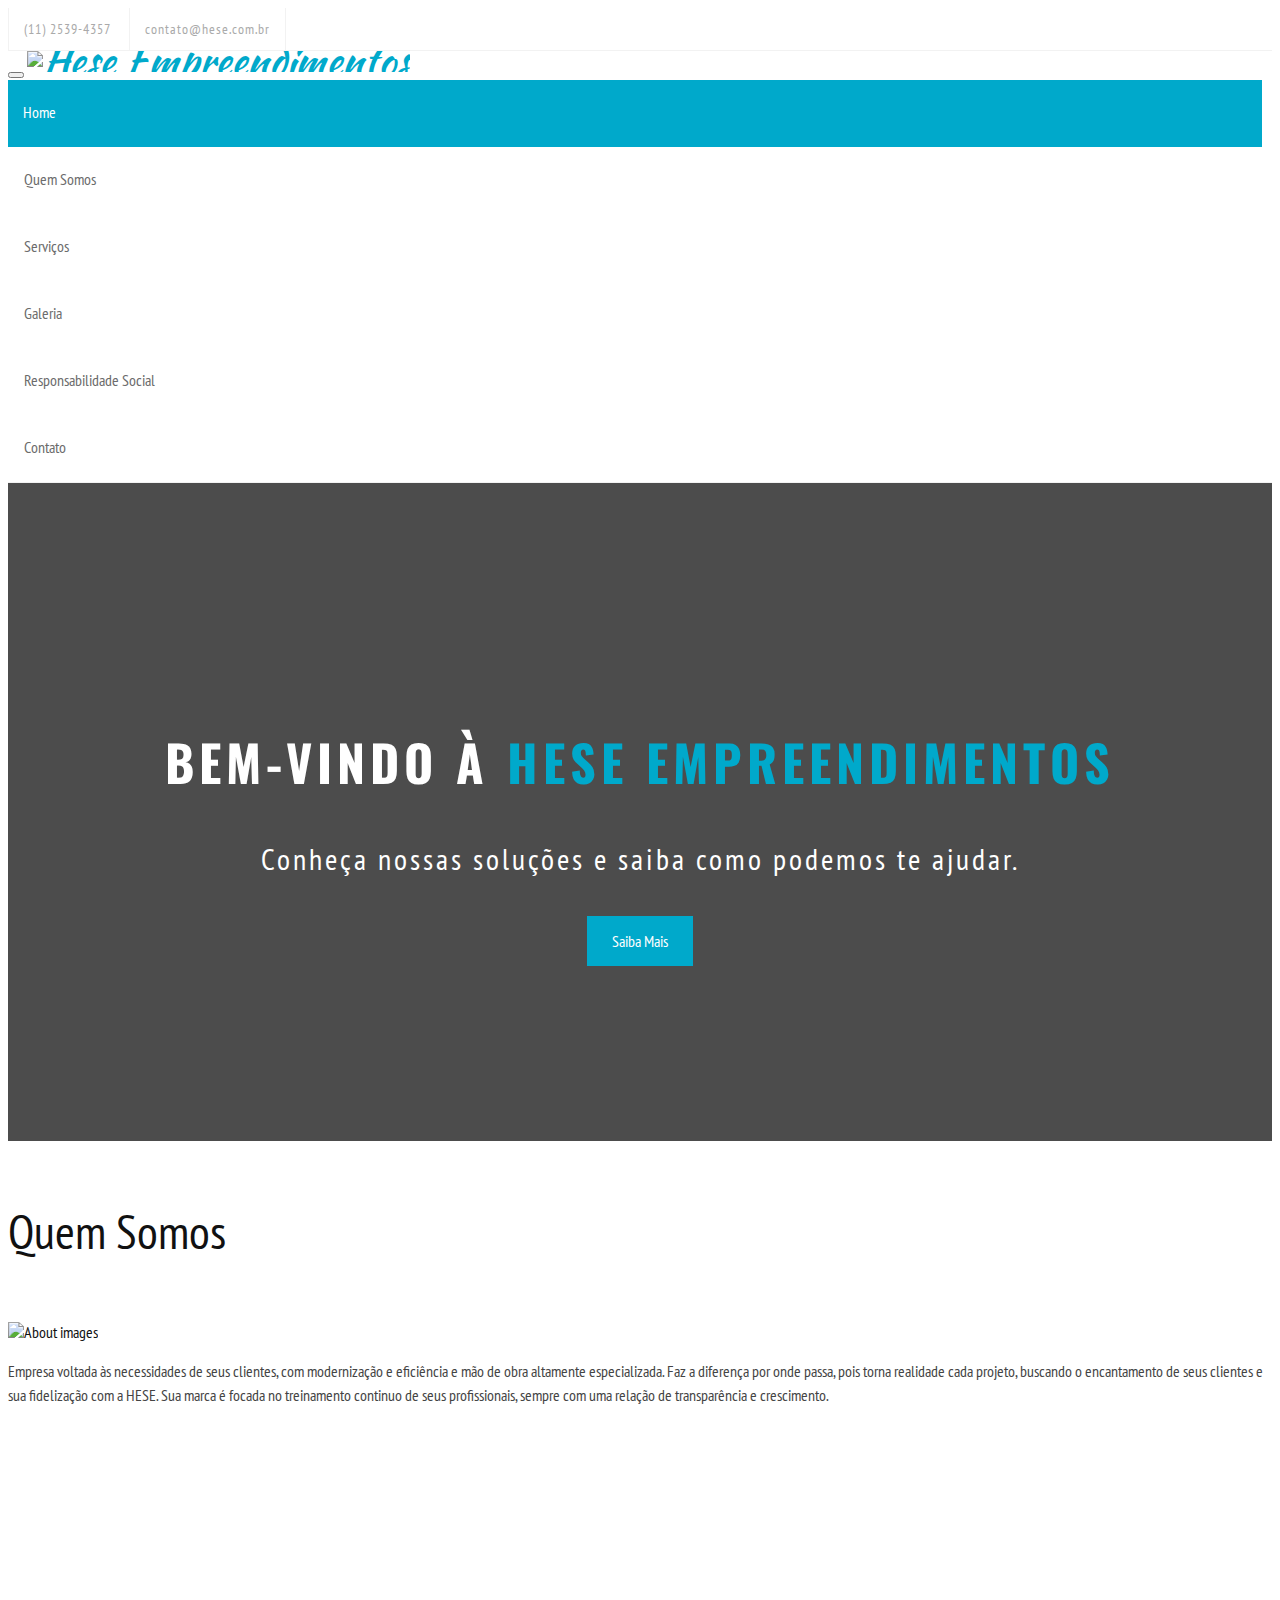
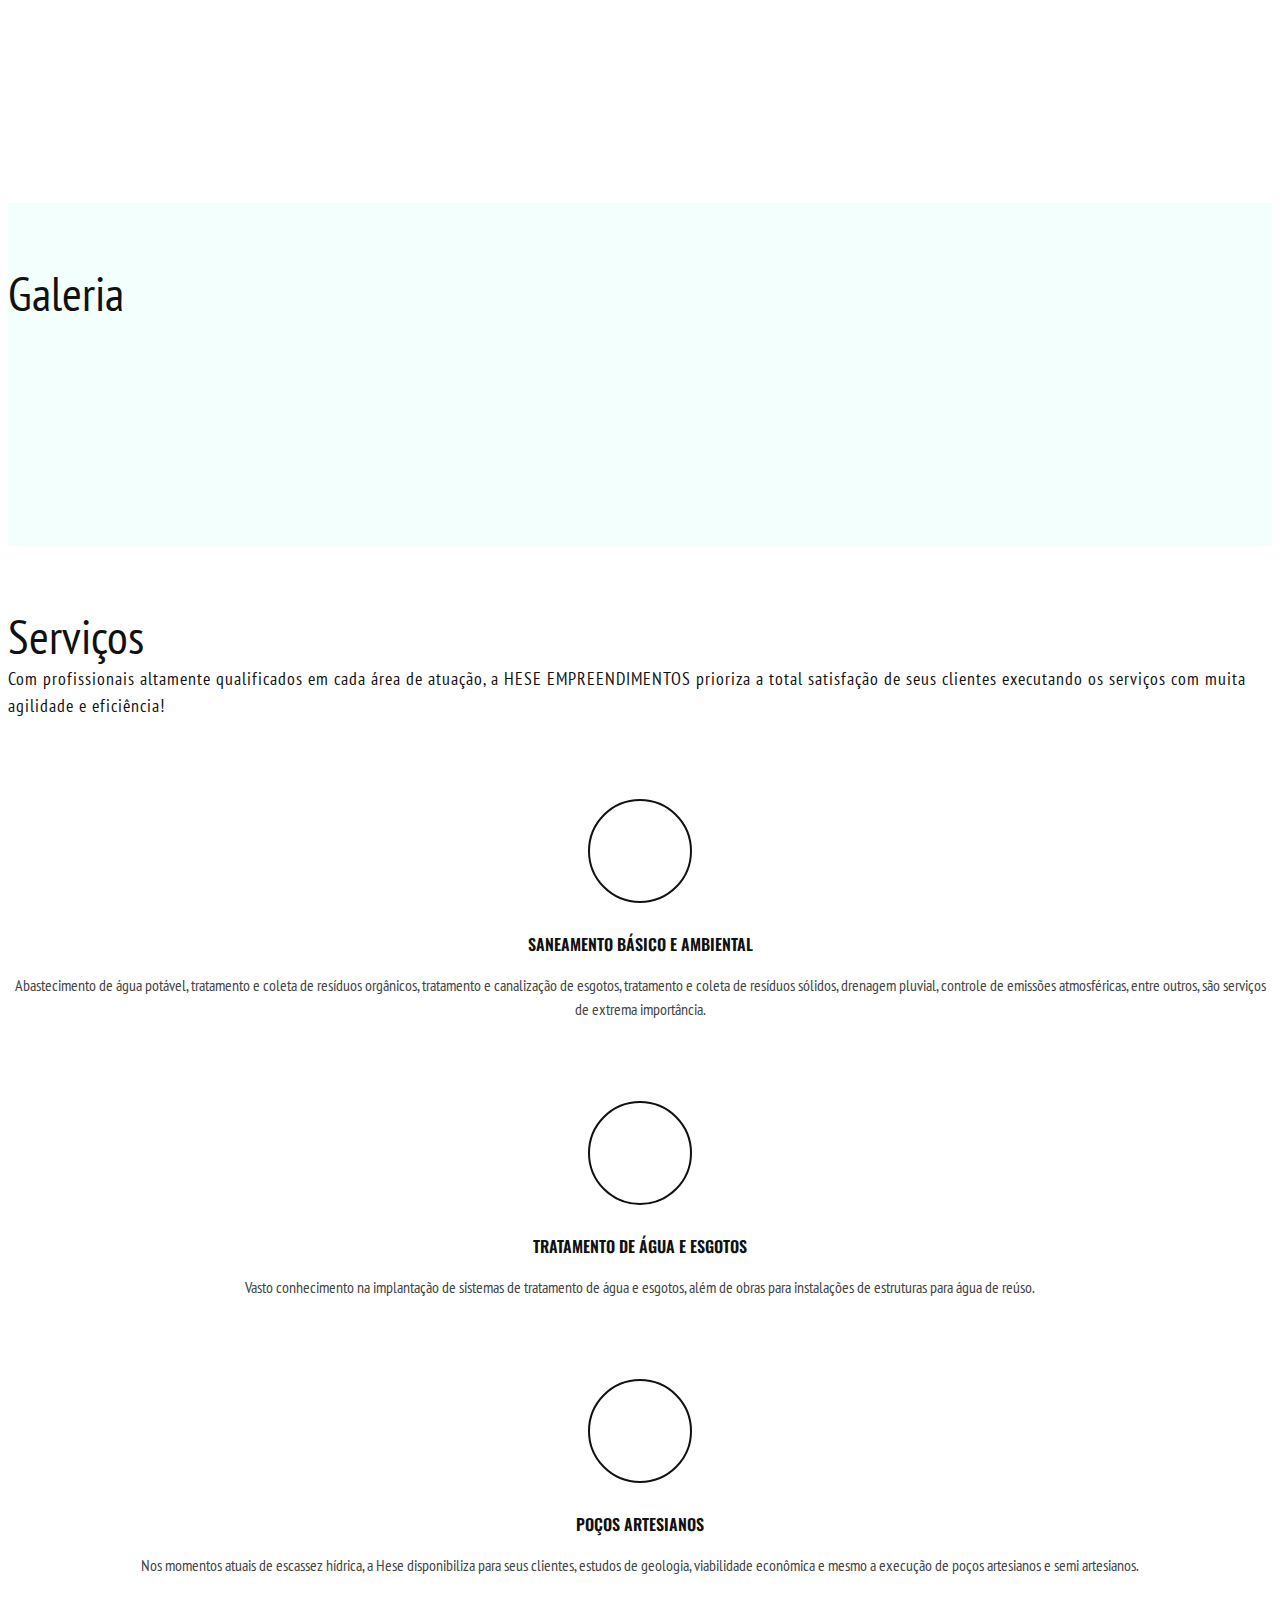
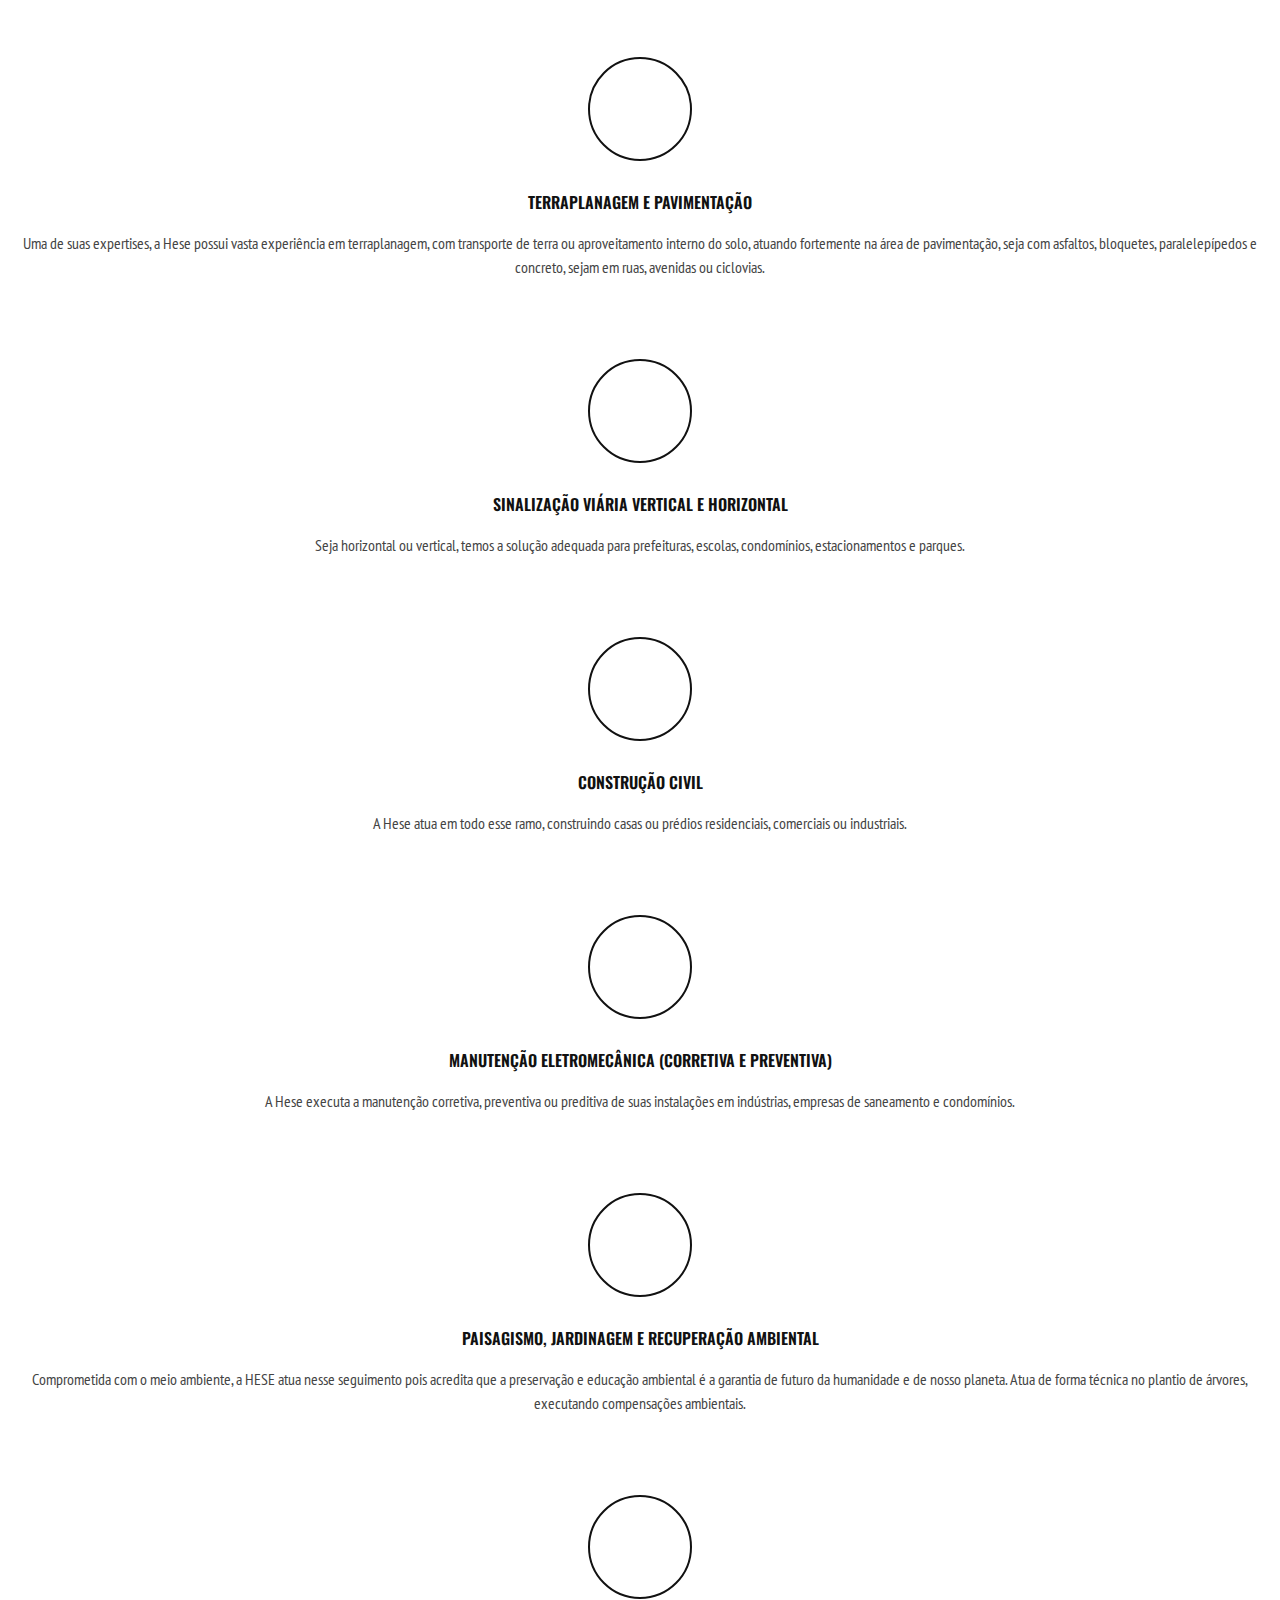
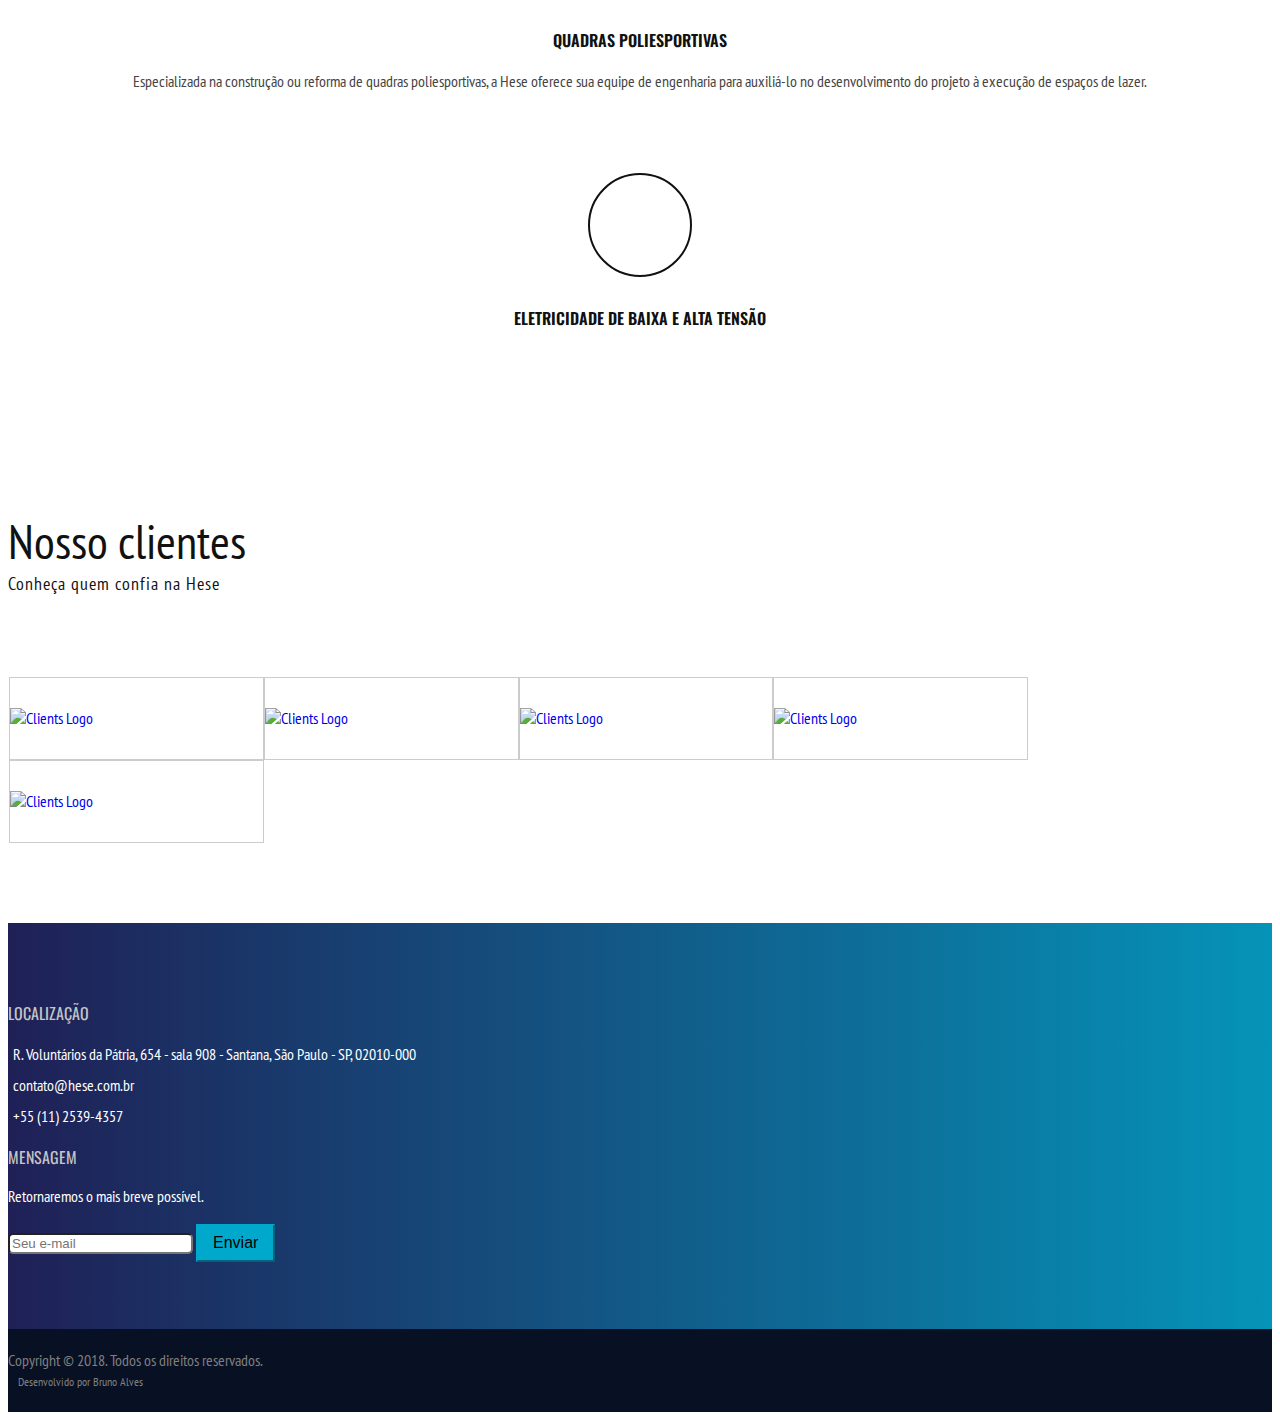
==== index.html @ 8d6a819b "Init repo" ====
<!doctype html>
<!--[if IE 8 ]><html class="ie ie8" lang="en"> <![endif]-->
<!--[if (gte IE 9)|!(IE)]><html lang="en" class="no-js"> <![endif]-->
<html lang="en">

<head>
    
    <!-- Basic -->
    <title>Hese Empreendimentos | Home</title>
    
    <!-- Define Charset -->
    <meta charset="utf-8">
    
    <!-- Responsive Metatag -->
    <meta name="viewport" content="width=device-width, initial-scale=1, maximum-scale=1">
    
    <!-- Page Description and Author -->
    <meta name="description" content="Hese Empreendimentos - Responsive HTML5 Template">
    <meta name="author" content="Shahriyar Ahmed">
    
    <!-- Bootstrap CSS  -->
    <link rel="stylesheet" href="asset/bootstrap/css/bootstrap.min.css" type="text/css">
    
    <!-- Font Awesome CSS -->
    <link rel="stylesheet" href="asset/font-awesome/css/font-awesome.min.css" type="text/css">
    
    <!-- Owl Carousel CSS -->
    <link rel="stylesheet" href="asset/css/owl.carousel.css" type="text/css">
    <link rel="stylesheet" href="asset/css/owl.theme.css" type="text/css">
    <link rel="stylesheet" href="asset/css/owl.transitions.css" type="text/css">
    
    <!-- Css3 Transitions Styles  -->
    <link rel="stylesheet" type="text/css" href="asset/css/animate.css">
    
    <!-- Lightbox CSS -->
    <link rel="stylesheet" type="text/css" href="asset/css/lightbox.css">
    
    <!-- Hese Empreendimentos CSS Styles  -->
    <link rel="stylesheet" type="text/css" href="asset/css/style.css">
    
    <!-- Responsive CSS Style -->
    <link rel="stylesheet" type="text/css" href="asset/css/responsive.css">
    
    
    <script src="asset/js/modernizrr.js"></script>
    
    
</head>

<body>
    
    <header class="clearfix">
        
        <!-- Start Top Bar -->
        <div class="container">
            <div class="row">
                <div class="col-md-12">
                    <div class="top-bar">
                        <div class="row">
                            
                            <div class="col-md-6">
                                <!-- Start Contact Info -->
                                <ul class="contact-details">
                                    <li><a href="tel:+55112539-4357"><i class="fa fa-phone"></i>(11) 2539-4357</a>
                                    </li>
                                    <li><a href="mailto:contato@hese.com.br"><i class="fa fa-envelope-o"></i> contato@hese.com.br</a>
                                    </li> 
                                </ul>
                                <!-- End Contact Info -->
                            </div><!-- .col-md-6 -->
                            
                            <div class="col-md-6">
                            </div><!-- .col-md-6 -->
                        </div>
                        
                        
                    </div>
                </div>                        
                
            </div><!-- .row -->
        </div><!-- .container -->
        <!-- End Top Bar -->
        
        <!-- Start  Logo & Naviagtion  -->
        <div class="navbar navbar-default navbar-top">
            <div class="container">
                <div class="navbar-header">
                    <!-- Stat Toggle Nav Link For Mobiles -->
                    <button type="button" class="navbar-toggle" data-toggle="collapse" data-target=".navbar-collapse">
                        <i class="fa fa-bars"></i>
                    </button>
                    <!-- End Toggle Nav Link For Mobiles -->
                    <a class="navbar-brand" href="index.html"><img src="asset/images/hese-logo.png" alt="Hese Empreendimentos"></a>
                </div>
                <div class="navbar-collapse collapse">
                    
                    <!-- Start Navigation List -->
                    <ul class="nav navbar-nav navbar-right">
                        <li>
                            <a class="active" href="index.html">Home</a>
                        </li>
                        <li>
                            <a href="about.html">Quem Somos</a>
                        </li>
                        <li>
                            <a href="#">Serviços</a>
                        </li>
                        <li>
                            <a href="#">Galeria</a>
                        </li>
                        <li>
                            <a href="#">Responsabilidade Social</a>
                        </li>
                        <li><a href="contact.html">Contato</a>
                        </li>
                    </ul>
                    <!-- End Navigation List -->
                </div>
            </div>
        </div>
        <!-- End Header Logo & Naviagtion -->
        
    </header>
    
    
    <!-- Start Header Section -->
    <div class="banner">
        <div class="overlay">
            <div class="container">
                <div class="intro-text">
                    <h1>Bem-vindo à <span>Hese Empreendimentos</span></h1>
                    <p>Conheça nossas soluções e saiba como podemos te ajudar.</p>
                    <a href="#about-section" class="page-scroll btn btn-primary">Saiba Mais</a>
                </div>
            </div>
        </div>
    </div>
    <!-- End Header Section -->
    
    
    <!-- Start About Us Section -->
    <section id="about-section" class="about-section">
        <div class="container">
            <div class="row">
                <div class="col-md-12">
                    <div class="section-title text-center wow fadeInDown" data-wow-duration="2s" data-wow-delay="50ms">
                        <h2>Quem Somos</h2>
                    </div>                        
                </div>
            </div>
            <div class="row">
                <div class="col-md-5">
                    <div class="about-img">
                        <img src="asset/images/corporate1.jpg" class="img-responsive" alt="About images">
                        <!-- <div class="head-text">
                            <p>Lorem ipsum dolor sit amet, consectetur adipiscing elit. Donec iaculis metus vitae ligula elementum ut luctus lorem facilisis.</p>
                            <span>Presidente, Hese</span>
                        </div> -->
                    </div>
                </div>
                <div class="col-md-7">
                    <div class="about-text">
                        <p>Empresa voltada às necessidades de seus clientes, com modernização e eficiência e mão de obra altamente especializada. Faz a diferença por onde passa, pois torna realidade cada projeto, buscando o encantamento de seus clientes e sua fidelização com a HESE. Sua marca é focada no treinamento continuo de seus profissionais, sempre com uma relação de transparência e crescimento.</p>
                    </div>
                    
                    <!-- <div class="about-list">
                        <h4>Some important Feature</h4>
                        <ul>
                            <li><i class="fa fa-check-square"></i>Sed ut perspiciatis unde omnis iste natus error sit voluptatem accusantium.</li>
                        </ul>
                    </div> -->
                    
                </div>
                
                
                
            </div>
        </div>
    </section>
    
    
    <!-- Start Call to Action Section -->
    <section class="call-to-action">
        <div class="container">
            <div class="row">
                <div class="col-md-12 wow zoomIn" data-wow-duration="2s" data-wow-delay="300ms">
                    <p>Agilidade, qualidade e credibilidade. Dispostos a oferecer sempre o melhor serviço!</p>
                </div>
            </div>
        </div>
    </section>
    <!-- End Call to Action Section -->
    
    <!-- Start Portfolio Section -->
    <section id="portfolio" class="portfolio-section-1">
        <div class="container">
            <div class="row">
                <div class="col-md-12">
                    <div class="section-title text-center wow fadeInDown" data-wow-duration="2s" data-wow-delay="50ms">
                        <h2>Galeria</h2>
                        <!-- <p>Duis aute irure dolor in reprehenderit in voluptate</p> -->
                    </div>                        
                </div>
            </div>
            <div class="row">
                <div class="col-md-12">
                    
                    <!-- Start Portfolio items -->
                    <ul id="portfolio-list">

                        <li class="wow fadeInLeft" data-wow-duration="2s" data-wow-delay="300ms">
                            <div class="portfolio-item">
                                <img src="asset/images/portfolio/tratamento-agua-esgotos.jpg" class="img-responsive" alt="" />
                                <div class="portfolio-caption">
                                    <h4>Tratamento de água e esgotos</h4>
                                </div>
                            </div>
                        </li>
                        <li class="wow fadeInLeft" data-wow-duration="2s" data-wow-delay="600ms">
                            <div class="portfolio-item">
                                <img src="asset/images/portfolio/pocos-artesianos.jpg" class="img-responsive" alt="" />
                                <div class="portfolio-caption">
                                    <h4>Poços Artesianos</h4>
                                </div>
                            </div>
                        </li>
                        <li class="wow fadeInLeft" data-wow-duration="2s" data-wow-delay="900ms">
                            <div class="portfolio-item">
                                <img src="asset/images/portfolio/sinalizacao-viaria.jpg" class="img-responsive" alt="" />
                                <div class="portfolio-caption">
                                    <h4>Sinalização Viária</h4>
                                </div>
                            </div>
                        </li>
                        <li class="wow fadeInLeft" data-wow-duration="2s" data-wow-delay="1200ms">
                            <div class="portfolio-item">
                                <img src="asset/images/portfolio/eletromecanica.jpg" class="img-responsive" alt="" />
                                <div class="portfolio-caption">
                                    <h4>Manutenção Eletromecânica</h4>
                                </div>
                            </div>
                        </li>
                        <li class="wow fadeInLeft" data-wow-duration="2s" data-wow-delay="1500ms">
                            <div class="portfolio-item">
                                <img src="asset/images/portfolio/terraplanagem-pavimentacao.jpg" class="img-responsive" alt="" />
                                <div class="portfolio-caption">
                                    <h4>Terraplanagem e Pavimentação</h4>
                                </div>
                            </div>
                        </li>
                        <li class="wow fadeInLeft" data-wow-duration="2s" data-wow-delay="1800ms">
                            <div class="portfolio-item"><img src="asset/images/portfolio/quadra-poliesportiva.jpg" class="img-responsive" alt="" />
                                <div class="portfolio-caption">
                                    <h4>Quadras Poliesportivas</h4>
                                </div>
                            </div>
                        </li>

                    </ul>
                    <!-- End Portfolio items -->
                </div>
            </div>
        </div>
    </section>
    <!-- End Portfolio Section -->
    
    
    <!-- Start Service Section -->
    <section id="service-section">
        <div class="container">
            <div class="row">
                <div class="col-md-12">
                    <div class="section-title text-center wow fadeInDown" data-wow-duration="2s" data-wow-delay="50ms">
                        <h2>Serviços</h2>
                        <p>Com profissionais altamente qualificados em cada área de atuação, a HESE EMPREENDIMENTOS prioriza a total satisfação de seus clientes executando os serviços com muita agilidade e eficiência!</p>
                    </div>                        
                </div>
            </div>
            <div class="row">
                <div class="col-md-3">
                    <div class="services-post">
                        <div class="icon"><i class="fa fa-check-square-o"></i></div>
                        <h2>Saneamento Básico e Ambiental</h2>
                        <p>Abastecimento de água potável, tratamento e coleta de resíduos orgânicos, tratamento e canalização de esgotos, tratamento e coleta de resíduos sólidos, drenagem pluvial, controle de emissões atmosféricas, entre outros, são serviços de extrema importância.</p>
                    </div>
                </div>
                <div class="col-md-3">
                    <div class="services-post">
                        <div class="icon"><i class="fa fa-check-square-o"></i></div>
                        <h2>Tratamento de Água e Esgotos</h2>
                        <p>Vasto conhecimento na implantação de sistemas de tratamento de água e esgotos, além de obras para instalações de estruturas para água de reúso.</p>
                    </div>
                </div>
                <div class="col-md-3">
                    <div class="services-post">
                        <div class="icon"><i class="fa fa-check-square-o"></i></div>
                        <h2>Poços Artesianos</h2>
                        <p>Nos momentos atuais de escassez hídrica, a Hese disponibiliza para seus clientes, estudos de geologia, viabilidade econômica e mesmo a execução de poços artesianos e semi artesianos.</p>
                    </div>
                </div>
                <div class="col-md-3">
                    <div class="services-post">
                        <div class="icon"><i class="fa fa-check-square-o"></i></div>
                        <h2>Terraplanagem e Pavimentação</h2>
                        <p>Uma de suas expertises, a Hese possui vasta experiência em terraplanagem, com transporte de terra ou aproveitamento interno do solo, atuando fortemente na área de pavimentação, seja com asfaltos, bloquetes, paralelepípedos e concreto, sejam em ruas, avenidas ou ciclovias.</p>
                    </div>
                </div>
                <div class="col-md-3">
                    <div class="services-post">
                        <div class="icon"><i class="fa fa-check-square-o"></i></div>
                        <h2>Sinalização Viária Vertical e Horizontal</h2>
                        <p>Seja horizontal ou vertical, temos a solução adequada para prefeituras, escolas, condomínios, estacionamentos e parques.</p>
                    </div>
                </div>
                <div class="col-md-3">
                    <div class="services-post">
                        <div class="icon"><i class="fa fa-check-square-o"></i></div>
                        <h2>Construção Civil</h2>
                        <p>A Hese atua em todo esse ramo, construindo casas ou prédios residenciais, comerciais ou industriais.</p>
                    </div>
                </div>
                <div class="col-md-3">
                    <div class="services-post">
                        <div class="icon"><i class="fa fa-check-square-o"></i></div>
                        <h2>Manutenção Eletromecânica (Corretiva e Preventiva)</h2>
                        <p>A Hese executa a manutenção corretiva, preventiva ou preditiva de suas instalações em indústrias, empresas de saneamento e condomínios.</p>
                    </div>
                </div>
                <div class="col-md-3">
                    <div class="services-post">
                        <div class="icon"><i class="fa fa-check-square-o"></i></div>
                        <h2>Paisagismo, Jardinagem e Recuperação Ambiental</h2>
                        <p>Comprometida com o meio ambiente, a HESE atua nesse seguimento pois acredita que a preservação e educação ambiental é a garantia de futuro da humanidade e de nosso planeta. Atua de forma técnica no plantio de árvores, executando compensações ambientais.</p>
                    </div>
                </div>
                <div class="col-md-3">
                    <div class="services-post">
                        <div class="icon"><i class="fa fa-check-square-o"></i></div>
                        <h2>Quadras Poliesportivas</h2>
                        <p>Especializada na construção ou reforma de quadras poliesportivas, a Hese oferece sua equipe de engenharia para auxiliá-lo no desenvolvimento do projeto à execução de espaços de lazer.</p>
                    </div>
                </div>
                <div class="col-md-3">
                    <div class="services-post">
                        <div class="icon"><i class="fa fa-check-square-o"></i></div>
                        <h2>Eletricidade de Baixa e Alta Tensão</h2>
                        <!-- <p>Donec odio. Quisque volutpat mattis eros. Nullam malesuada </p> -->
                    </div>
                    
                </div>
            </div>
        </div>
    </section>
    <!-- End Service Section -->
    
    <!-- Start Client Section -->
    <section id="client-section">
        <div class="container">
            <div class="row">
                <div class="col-md-12">
                     <div class="section-title text-center wow fadeInDown" data-wow-duration="2s" data-wow-delay="50ms">
                        <h2>Nosso clientes</h2>
                        <p>Conheça quem confia na Hese</p>
                    </div>
                    <div class="client-box">
                        <ul class="client-list">
                            <li><a href="#"><img src="asset/images/clients/cliente-1.jpg" class="img-responsive" alt="Clients Logo"></a></li>
                            <li><a href="#"><img src="asset/images/clients/cliente-2.jpg" class="img-responsive" alt="Clients Logo"></a></li>
                            <li><a href="#"><img src="asset/images/clients/cliente-3.jpg" class="img-responsive" alt="Clients Logo"></a></li>
                            <li><a href="#"><img src="asset/images/clients/cliente-4.jpg" class="img-responsive" alt="Clients Logo"></a></li>
                            <li><a href="#"><img src="asset/images/clients/cliente-5.jpg" class="img-responsive" alt="Clients Logo"></a></li>
                        </ul>
                    </div>
                </div>
            </div>
        </div>
    </section>
    <!-- End Client Section -->
    
    
    
    <!-- Start Footer Section -->
    <footer id="footer-section" class="footer-section">
        <div class="container">
            <div class="row">
                <div class="col-md-4">
                    <div class="section-heading-2">
                        <h3 class="section-title">
                            <span>Localização</span>
                        </h3>
                    </div>
                    
                    <div class="footer-address">
                        <ul>
                            <li class="footer-contact"><i class="fa fa-home"></i>R. Voluntários da Pátria, 654 - sala 908 - Santana, São Paulo - SP, 02010-000</li>
                            <li class="footer-contact"><i class="fa fa-envelope"></i><a href="mailto:contato@hese.com.br">contato@hese.com.br</a></li>
                            <li class="footer-contact"><i class="fa fa-phone"></i><a href="tel:+55112539-4357">+55 (11) 2539-4357</a></li>
                        </ul>
                    </div>
                </div><!--/.col-md-3 -->
                
                
                <div class="col-md-4">
                    <div class="section-heading-2">
                        <h3 class="section-title">
                            <!-- <span>Latest Tweet</span> -->
                        </h3>
                    </div>
                </div><!--/.col-md-3 -->
                
                <div class="col-md-4">
                    <div class="section-heading-2">
                        <h3 class="section-title">
                            <span>Mensagem</span>
                        </h3>
                    </div>
                    <div class="subscription">
                        <p>Retornaremos o mais breve possível.</p>
                        <div class="form-group">
                            <input type="text" class="form-control" placeholder="Seu e-mail" id="name" required data-validation-required-message="Please enter your name.">
                            <input type="submit" class="btn btn-primary" value="Enviar">
                        </div>
                    </div>
                </div>

            </div><!--/.row -->
        </div><!-- /.container -->
    </footer>
    <!-- End Footer Section -->
    
    
    <!-- Start Copyright Section -->
    <footer id="copyright-section" class="copyright-section">
        <div class="container">
            <div class="row">
                <div class="col-md-7">
                    <div class="copyright">
                        Copyright © 2018. Todos os direitos reservados.
                    </div>
                </div>
                
                <div class="col-md-5">
                    <div class="copyright-menu pull-right">
                        <ul>
                            <li>Desenvolvido por <a href="https://behance.net/bruno-alves">Bruno Alves</a></li>
                        </ul>
                    </div>
                </div>
            </div><!--/.row -->
        </div><!-- /.container -->
    </footer>
    <!-- End Copyright Section -->
    
    
    
    <!-- Hese Empreendimentos JS File -->
    <script src="asset/js/jquery-2.1.3.min.js"></script>
    <script src="asset/js/jquery-migrate-1.2.1.min.js"></script>
    <script src="asset/bootstrap/js/bootstrap.min.js"></script>
    <script src="asset/js/owl.carousel.min.js"></script>
    <script src="asset/js/jquery.appear.js"></script>
    <script src="asset/js/jquery.fitvids.js"></script>
    <script src="asset/js/jquery.nicescroll.min.js"></script>
    <script src="asset/js/lightbox.min.js"></script>
    <script src="asset/js/count-to.js"></script>
    <script src="asset/js/styleswitcher.js"></script>
    
    <script src="asset/js/map.js"></script>
    <script src="http://maps.googleapis.com/maps/api/js?sensor=false"></script>
    <script src="asset/js/script.js"></script> 
    
    
</body>
</html>
---- asset/css/style.css ----
@import url(http://fonts.googleapis.com/css?family=PT+Sans+Narrow|Oswald:400,300);
@import url(https://fonts.googleapis.com/css?family=Kaushan+Script);

/*------------------------------------------*/
/*	     01 - General & Basic Styles
/*------------------------------------------*/


body {
	font-family: 'PT Sans Narrow', Arial, sans-serif;
	font-size: 16px;
    color: #111;
    line-height: 21px;
/*	font-weight: 300;*/
    -webkit-font-smoothing: antialiased !important;
    -moz-osx-font-smoothing: grayscale !important;
    text-rendering: optimizeLegibility !important;
    font-smoothing: antialiased !important;
    vertical-align: baseline;
}
}
strong, b {
	font-weight: 600;
}

ul, ol {
	list-style: none;
}

ul {
    padding: 0;
    margin: 0;
}

p {
    font-size: 16px;
    font-weight: 400;
    color: #444;
    line-height: 1.5em;
}

a {
    transition: color 0.2s ease-in-out;
    -moz-transition: color 0.2s ease-in-out;
    -webkit-transition: color 0.2s ease-in-out;
    -o-transition: color 0.2s ease-in-out;
}

a:hover {
    color: #444;
}

a, 
a:hover, 
a:focus,
a:active{
    outline: 0;
    text-decoration: none;
}


.white {
    color: #fff !important;
}

img {
    width: 100%;
}

h1, h2, h3, h4, h5, h6 {
    font-family: 'Oswald', Arial, sans-serif;
    font-weight: 400;
    text-transform: uppercase;
    margin-top: 0;
    margin-bottom: 0;
}

.btn-primary {
    background: #00a9cb;
    border-color: #00a9cb;
    font-size: 16px;
    padding: 8px 15px;
    -webkit-transition: all 0.3s;
    -moz-transition: all 0.3s;
    -o-transition: all 0.3s;
    transition: all 0.3s;
}

.btn-primary:hover {
    background: transparent;
    border-color: #00a9cb;
    color: #00a9cb;
}

.btn-cancel {
    background: #222;
    border: 1px solid #222;
    color: #fff;
    padding: 8px 15px;
    font-size: 16px;
    -webkit-transition: all 0.3s;
    -moz-transition: all 0.3s;
    -o-transition: all 0.3s;
    transition: all 0.3s;
}

.btn-cancel:hover {
    background: transparent;
    border-color: #222;
    color: #222;
}


/* Start Section Title */

.section-title {
    margin-bottom: 80px;
}
.section-title h2{
    color: #111;
    font-size: 48px;
    font-family: 'PT Sans Narrow', Arial, sans-serif;
    text-transform: none;
}

.section-title p {
    //padding-bottom: 60px;
    color: #111;
    letter-spacing: 1px;
    font-size: 18px;
    font-weight: 300;
}
/* End Section Title */


.page-header {
    background: url(../images/banner.jpg) no-repeat;
    padding: 50px 0;
    margin-top: 80px;
}

.page-header h1 {
    color: #fff;
}




/*------------------------------------------*/
/*	     02 - Header & Navigation
/*------------------------------------------*/


.top-bar {
	background-color: #fff;
	border-bottom: 1px solid #f2f2f2;
}


.top-bar a {
	color: #aaa;
}

.top-bar .contact-details {
    //border-left: 1px solid #f2f2f2;
    //padding-top: 8px;
}
.top-bar .contact-details li {
	display: inline-block;
    padding: 5px 15px;
    //font-size: 18px;
	line-height: 32px;
    border-left: 1px solid #f2f2f2;
}

.top-bar .contact-details li:last-child {
    border-right: 1px solid #f2f2f2;
}

.top-bar .contact-details li a:before {
	color: #aaa;
}

.top-bar .contact-details li:first-child a:before {
	display: none;
}

.top-bar .contact-details li a {
	font-size: 14px;
    letter-spacing: 1px;
	display: block;
	line-height: 32px;
}


/* Top Bar Social */

ul.social-list li {
    float: right;
    border-left: 1px solid #f2f2f2;
}

ul.social-list li a {
    display: inline-block;
    transition: background 0.3s;
    -webkit-transition: background 0.3s;
    -moz-transition: background 0.3s;
    -o-transition: background 0.3s;
}

ul.social-list li:first-child {
    border-right: 1px solid #f2f2f2;
}

ul.social-list li a:hover{
    background: #00a9cb;
}


ul.social-list li a i {
	font-size: 14px;
	display: block;
	width: 42px;
	height: 42px;
	line-height: 42px;
	text-align: center;
    -webkit-transition: all 0.3s;
    -moz-transition: all 0.3s;
    -o-transition: all 0.3s;
    transition: all 0.3s;
}


ul.social-list li a:hover i {
	-webkit-animation: toRightFromLeft 0.3s forwards;
	-moz-animation: toRightFromLeft 0.3s forwards;
	animation: toRightFromLeft 0.3s forwards;
    color: #fff;
}

@-webkit-keyframes toRightFromLeft {
	49% {
		-webkit-transform: translate(40%);
	}
	50% {
		opacity: 0;
		-webkit-transform: translate(-40%);
	}
	51% {
		opacity: 1;
	}
}
@-moz-keyframes toRightFromLeft {
	49% {
		-moz-transform: translate(40%);
	}
	50% {
		opacity: 0;
		-moz-transform: translate(-40%);
	}
	51% {
		opacity: 1;
	}
}
@keyframes toRightFromLeft {
	49% {
		transform: translate(40%);
	}
	50% {
		opacity: 0;
		transform: translate(-40%);
	}
	51% {
		opacity: 1;
	}
}







/* ----------------------------------------------------------------*/
/* Start Navigation Section */
/* ----------------------------------------------------------------*/
.navbar-logo .Hese-logo-text{
    margin-top: 15px !important;
}

.navbar {
	margin-bottom: 0;
	background: #fff;
    border-bottom: 1px solid #f2f2f2 !important;
	border: none;
	border-radius: 0;
    -webkit-border-radius: 0;
    -moz-border-radius: 0;
    -o-border-radius: 0;
}

.navbar-brand {
	position: relative;
	//padding: 27px 0;
    padding-top: 0;
	margin: 0!important;
	transition: all 0.3s ease-in-out;
    -moz-transition: all 0.3s ease-in-out;
    -webkit-transition: all 0.3s ease-in-out;
    -o-transition: all 0.3s ease-in-out;
}

a.navbar-brand {
    font-family: "Kaushan Script","Helvetica Neue",Helvetica,Arial,cursive;
    font-size: 40px;
    padding-top: 5px;
    color: #00a9cb !important;
}

.navbar-default .navbar-nav {
	margin-right: 10px!important;
	position: relative;
	transition: all 0.4s ease-in-out;
    -moz-transition: all 0.4s ease-in-out;
    -webkit-transition: all 0.4s ease-in-out;
    -o-transition: all 0.4s ease-in-out;
}

.navbar-default .navbar-nav > li {
    margin-left: 1px;
}

.navbar-default .navbar-nav > li:first-child {
    margin-left: 0;
}

.navbar-default .navbar-nav > li > a {
	color: #6b6b6b;
	display: block;
    font-size: 16px;
    line-height: 10px;
	font-weight: 500;
    padding: 25px 15px 30px;
	overflow: hidden;
    border-top: 2px solid transparent;
    transition: all 0.3s ease-in-out;
    -moz-transition: all 0.3s ease-in-out;
    -webkit-transition: all 0.3s ease-in-out;
    -o-transition: all 0.3s ease-in-out;
}

.navbar-default .navbar-nav > li > a i {
    padding-left: 10px;
}

.navbar-default .navbar-nav > li > a.active, 
.navbar-default .navbar-nav > li:hover > a {
	border-top: 2px solid #00a9cb;
    color: #fff;
    background: #00a9cb;
    //padding: 25px 15px 30px;
}

.navbar-default .navbar-nav > li > a i {
	margin: 0 -2px 0 -5px;
}


.navbar-default .navbar-nav .dropdown {
    position: absolute;
    left: 0;
    top: 97%;
    width: 180px;
	background-color: #fff;
    border-top: 3px solid #00a9cb;
    visibility: hidden;
    z-index: 2;
	opacity: 0;
	transition: opacity 0.3s ease-in-out;
    -moz-transition: opacity 0.3s ease-in-out;
    -webkit-transition: opacity 0.3s ease-in-out;
    -o-transition: opacity 0.3s ease-in-out;
	box-shadow: 0 1px 3px rgba(0, 0, 0, 0.2);
	-o-box-shadow: 0 1px 3px rgba(0, 0, 0, 0.2);
	-moz-box-shadow: 0 1px 3px rgba(0, 0, 0, 0.2);
  	-webkit-box-shadow: 0 1px 3px rgba(0, 0, 0, 0.2);
}

.navbar-default .navbar-nav > li.drop:hover .dropdown {
    visibility: visible;
	opacity: 1;  
}

.dropdown li, .sup-dropdown li {
	position: relative;
    border-top: 1px solid rgba(0, 0, 0, 0.04);
}

.dropdown li:first-child, 
.sup-dropdown li:first-child {
    border-top: none;
}

.dropdown li a, 
.sup-dropdown li a {
    display: block;
    color: #6b6b6b;
    font-size: 14px;
    padding: 10px 12px;
    text-decoration: none;
    //text-transform: uppercase;
    transition: padding 0.2s ease-in-out;
    -moz-transition: padding 0.2s ease-in-out;
    -webkit-transition: padding 0.2s ease-in-out;
    -o-transition: padding 0.2s ease-in-out;
}


.dropdown > li:hover > a, 
.sup-dropdown li:hover > a {
    background: #00a9cb;
    color: #fff;
}

.dropdown  li a.active, 
.sup-dropdown li a.active {
	background: #00a9cb;
    color: #fff;
}

.dropdown li a i {
	margin: 0 0 0 -4px;
}

.navbar-default .navbar-nav .sup-dropdown {
    position: absolute;
    left: 100%;
    top: 0;
    width: 180px;
	background-color: #fff;
    margin-top: 10px;
    transition: margin-top 0.2s ease-in-out;
    -moz-transition: margin-top 0.2s ease-in-out;
    -webkit-transition: margin-top 0.2s ease-in-out;
    -o-transition: margin-top 0.2s ease-in-out;
    visibility: hidden;
    z-index: 3;
	box-shadow: 0 1px 3px rgba(0, 0, 0, 0.1);
	-o-box-shadow: 0 1px 3px rgba(0, 0, 0, 0.1);
	-moz-box-shadow: 0 1px 3px rgba(0, 0, 0, 0.1);
  	-webkit-box-shadow: 0 1px 3px rgba(0, 0, 0, 0.1);
}

.navbar-default .navbar-nav li.drop .dropdown li:hover .sup-dropdown {
    visibility: visible;
    margin-top: 0;
}





/*--------------------------------------------------*/
/* Start Header Section                             */
/*--------------------------------------------------*/



.banner {
    text-align: center;
    color: #fff;
    background: url(../images/banner.jpg) no-repeat;
    background-attachment: scroll;
    background-position: center center;
    -webkit-background-size: cover;
    -moz-background-size: cover;
    -o-background-size: cover;
    background-size: cover;
}

.banner .overlay {
    background: rgba(0, 0, 0, 0.7);
    width: 100%;
    height: 100%;
}

.intro-text {
    position: relative;
    padding: 20% 0 15% 0;
}

.banner .intro-text h1 {    
    font-size: 50px;
    font-weight: 700;
    line-height: 50px;
    letter-spacing: 5px;
    margin-bottom: 55px;
    -webkit-animation: bounceIn;
    -moz-animation: rubberBand;
    -o-animation: bounceIn;
    animation: bounceIn;
    -webkit-animation-duration: 2s;
    -moz-animation-duration: 2s;
    -o-animation-duration: 2s;
    animation-duration: 2s;
    font-family: 'Oswald', sans-serif;
}

.banner .intro-text h1 span {
    color: #00a9cb;
}

.banner .intro-text p {
    color: #fff;
    font-size: 30px;
    font-weight: 300;
    line-height: 35px;
    letter-spacing: 3px;
    margin-bottom: 55px;
    -webkit-animation: bounceInLeft;
    -moz-animation: fadeInLeft;
    -o-animation: fadeInLeft;
    animation: bounceLeft;
    -webkit-animation-duration: 2s;
    -moz-animation-duration: 2s;
    -o-animation-duration: 2s;
    animation-duration: 2s;
}

.banner .intro-text .btn-primary {
    padding: 15px 25px;
    font-size: 16px;
    border-color: #fff;
    color: #fff;
    border-radius: 0;
    width: 130px;
}

.banner .btn-primary:hover {
	background: #fff;
	border-color: #fff;
    color: #111;
}








/*---------------------------------------------------------*/
/* Start About Us Section                                  */
/*---------------------------------------------------------*/


#about-section {
    padding-top: 80px;
    padding-bottom: 80px;
    //background: url(../images/parallax/bg-01.jpg) no-repeat;
    background-size: cover;
    background-position: center;
}

#about-section-2 {
    background: #f9f9f9;
    padding-top: 80px;
    padding-bottom: 80px;
}



iframe {
    border: none;
}


.about-img {
    position: relative;
}

.about-img .head-text {
    position: absolute;
    left: 0;
    bottom: 5%;
    background: #fff;
    padding: 10px;
    margin-left: 20px;
    margin-right: 20px;
}

.about-list h4 {
    margin-top: 30px;
    margin-bottom: 10px;
}

.about-list li {
    margin-bottom: 5px;
    color: #444;
}

.about-list li i {
    margin-right: 10px;
}



/** Toggles & Accordion **/

.panel-group .panel {
    border-radius: 0;
}
.panel {
    border-radius: 0;
    border: none !important;
    box-shadow: none !important
}

.panel-default > .panel-heading {
	background: transparent;
    border: 1px solid #111;
    border-radius: none;
    font-weight: 400;
}

.panel-body {
	padding: 15px 10px;
    border: none !important;
    color: #111;
    font-size: 16px;
    background-color: transparent !important;
}

.panel-heading {
	padding: 0;
    border-top-left-radius: 0;
    border-top-right-radius: 0;
}

.panel-title {
	font-size: 14px;
	font-weight: 400;
    padding: 10px;
    color: #666;
}

.panel-title a {
	position: relative;
	display: block;
	padding: 6px 12px;
	background-color: #fff;
	box-shadow: none;
	-o-box-shadow: none;
	-moz-box-shadow: none;
  	-webkit-box-shadow: none;
	transition: all 0.2s ease-in-out;
    -moz-transition: all 0.2s ease-in-out;
    -webkit-transition: all 0.2s ease-in-out;
    -o-transition: all 0.2s ease-in-out;
}

.panel-title a.collapsed {
	color: #444;
}

.panel-title a.collapsed:hover {
	color: #666;
}

.panel-title a .control-icon {
	position: absolute;
	top: 50%;
	right: 10px;
	margin-top: -11px;
	transition: all 0.2s ease-in-out;
    -moz-transition: all 0.2s ease-in-out;
    -webkit-transition: all 0.2s ease-in-out;
    -o-transition: all 0.2s ease-in-out;
    display: none;
}

.panel-title a.collapsed .control-icon {
    display: block;
}

.panel-title a i {
	font-size: 22px;
    padding-right: 5px;
    color: #5BB12F;
}




/* progress bar */

.skill-shortcode {
    margin-top: 40px;
}

.skill {
    padding-bottom: 10px;
}

.skill p {
    margin-bottom:7px;
    font-size: 13px;
}

.progress {
  //background: #fff;
  overflow: visible;
  height: 5px;
  margin-bottom: 10px;
  background: #f9f9f9;
  border-radius: 0px;
  -webkit-box-shadow: none;
  box-shadow: none;
}

.progress-bar {
    background: #5BB12F;
  float: left;
  height: 100%;
  font-size: 12px;
  color: #ffffff;
  text-align: center;
  -webkit-box-shadow: none;
  box-shadow: none;
  -webkit-transition: width 0.6s ease;
  transition: width 0.6s ease;
  position:relative;
}

 .progress-bar-span { 
     opacity:1;
     position:absolute;
     top:-7px;
     background:#ACB2B8;
     padding:0px 10px;
     color:#FFF;
     border-radius: 0px;
     right:0px;
     -webkit-transition: all .5s ease-in-out;
     -moz-transition: all .5s ease-in-out;
     -o-transition: all .5s ease-in-out;
     -ms-transition: all .5s ease-in-out;
     transition: all .5s ease-in-out; 
 }

.skill:hover .progress-bar-span {
    opacity:1;
    -webkit-transition: all .5s ease-in-out;
    -moz-transition: all .5s ease-in-out;
    -o-transition: all .5s ease-in-out;
    -ms-transition: all .5s ease-in-out;
    transition: all .5s ease-in-out;
}




/**** Start Modal Section ****/

.section-modal .modal-content {
    padding: 100px 0 !important;
    min-height: 100%;
    border: 0 !important;
    border-radius: 0;
    background-clip: border-box;
    -webkit-box-shadow: none !important;
    -moz-box-shadow: none !important;
    box-shadow: none !important;
    color: #888;
    font-weight: 300;
}



.section-modal .close-modal {
    position: absolute;
    top: 25px;
    right: 25px;
    width: 75px;
    height: 75px;
    background-color: transparent;
    cursor: pointer;
}

.section-modal .close-modal:hover {
    opacity: .3;
}

.section-modal .close-modal .lr {
    z-index: 1051;
    width: 1px;
    height: 75px;
    margin-left: 35px;
    background-color: #222;
    -webkit-transform: rotate(45deg);
    -ms-transform: rotate(45deg);
    transform: rotate(45deg);
}

.section-modal .close-modal .lr .rl {
    z-index: 1052;
    width: 1px;
    height: 75px;
    background-color: #222;
    -webkit-transform: rotate(90deg);
    -ms-transform: rotate(90deg);
    transform: rotate(90deg);
}






/*---------------------------------------------------------------*/
/* Start Call To Action
/*---------------------------------------------------------------*/


.call-to-action {
    background: url(../images/parallax/call-to.jpg);
    background-attachment: fixed;
    background-size: cover;
    background-position: 50% 90%;
    color: #fff;
    text-align: center;
    padding: 100px 0;
}

.call-to-action p {
    color: #fff;
    font-weight: 300;
    font-size: 30px;
    line-height: 40px;
    letter-spacing: 3px;
}

.call-to-action .btn-primary {
    padding: 20px;
    font-size: 16px;
}

.call-to-action .btn-primary:hover {
    background: transparent;
}

/*------------------------------------------*/
/* Start Portfolio Section
/*------------------------------------------*/

.portfolio-section-1 {
    padding-top: 80px;
    padding-bottom: 120px;
    background: #f2fffc;
}

.portfolio-section-2 {
    padding-top: 80px;
    padding-bottom: 120px;
    //background: #f7f7f7;
}

.portfolio-section-3 {
    padding-top: 80px;
    padding-bottom: 120px;
    background: #111;
}



#portfolio-list {
    list-style: none;
    margin: 0;
    padding: 0;
    display: block;
}

.portfolio-section-2 #portfolio-list li {
    margin-left: -2px;
}
#portfolio-list li {
    position: relative;
    overflow: hidden;
    display: inline-block;
    width: 50%;
    margin-left: -4px;
    margin-bottom: -5px;
    padding: 0;
    text-align: center;
    -webkit-transition: all 0.5s;
    -moz-transition: all 0.5s;
    -ms-transition: all 0.5s;
    -o-transition: all 0.5s;
    transition: all 0.5s;
}
@media only screen 
and (max-width : 550px) {
    
     #portfolio-list li {
      width: 100%;
  }
}

@media only screen 
and (max-width : 767px)
and (min-width : 551px){
    
     #portfolio-list li {
      width: 49.9%;
  }
}

@media (min-width: 768px) {
  #portfolio-list li {
      width: 33.3%;
  }
}


.portfolio-item {
   width: 100%;
   height: 100%;
   position: relative;
   text-align: center;
   cursor: default;
    transition: all 0.3s;
    -webkit-transition: all 0.3s;
}

.portfolio-caption {
    
   width: 100%;
   height: 100%;
   position: absolute;
   overflow: hidden;
   top: 0;
   left: 0;
    opacity: 0;
    filter: Alpha(Opacity=0);
    transition: all 0.3s;
    -webkit-transition: all 0.3s;
}


.portfolio-caption h4 {
    display: inline-table;
    text-transform: uppercase;
    color: #fff;
    font-weight: 400;
    text-align: center;
    font-size: 18px;
    padding-top: 10%;
}

.portfolio-caption p {
    position: relative;
    top: 12%;
    color: #fff;
    font-size: 18px;
    letter-spacing: 1px;
    padding: 0 10%;
}

.portfolio-caption a i {
    width: 40px;
    height: 40px;
    line-height: 40px;
    padding: 20px;
    font-size: 25px;
    border-radius: 100%;
    -webkit-border-radius: 100%;
    -moz-border-radius: 100%;
    -o-border-radius: 100%;
    //background: #fff;
    color: #fff;
    position: absolute;
    top: 70%;
}

.portfolio-caption a.link-1 i {
    left: 40%;
}

.portfolio-caption a.link-2 i {
    left: 50%;
}

.portfolio-caption h4,
.portfolio-caption p,
.portfolio-caption a i {
    -webkit-transition: -webkit-transform 0.35s;
	transition: transform 0.35s;
	-webkit-transform: translate3d(0,200%,0);
	transform: translate3d(0,200%,0);
}

.portfolio-item:hover .portfolio-caption h4,
.portfolio-item:hover .portfolio-caption p,
.portfolio-item:hover .portfolio-caption a i {
    -webkit-transform: translate3d(0,0,0);
	transform: translate3d(0,0,0);
}

.portfolio-item:hover .portfolio-caption {
    background-color: rgba(0, 169, 203, 0.7);
    opacity: 1;
    filter: Alpha(Opacity=100);
}

.portfolio-item:hover .portfolio-caption h4 {
    -webkit-transition-delay: 0.1s;
	transition-delay: 0.1s;
}

.portfolio-item:hover .portfolio-caption p {
    -webkit-transition-delay: 0.15s;
	transition-delay: 0.15s;
}

.portfolio-item:hover .portfolio-caption a.link-1 i {
    -webkit-transition-delay: 0.2s;
	transition-delay: 0.2s;
}

.portfolio-item:hover .portfolio-caption a.link-2 i {
    -webkit-transition-delay: 0.25s;
	transition-delay: 0.25s;
}



/********************************/
/* Start Service Section
/********************************/

#service-section {
    padding-top: 80px;
    padding-bottom: 40px;
}

.services-post {
  text-align: center;
    margin-bottom: 80px;
}
.services-post .icon {
  display: inline-block;
  text-decoration: none;
  transition: all 0.2s ease-in-out;
  -moz-transition: all 0.2s ease-in-out;
  -webkit-transition: all 0.2s ease-in-out;
  -o-transition: all 0.2s ease-in-out;
  width: 100px;
  height: 100px;
  margin: 0 0 24px;
  line-height: 100px;
  color: #111;
  font-size: 30px;
  text-align: center;
  background: transparent;
  border: 2px solid #111;
  -webkit-border-radius: 50%;
  -moz-border-radius: 50%;
  -o-border-radius: 50%;
  border-radius: 50%;
}
.services-post:hover .icon,
.services-post .icon.active {
  background: #00a9cb;
  color: #ffffff;
  border:2px solid transparent;
}
.services-post h2 {
  color: #111;
  font-weight: 400;
  margin: 0 0 14px;
  text-transform: uppercase;
  font-size: 16px;
  font-weight: 600;
  line-height: 25px;
}



/*----------------------------------------------------------*/
/* Start Fun Facts Counter Section
/*----------------------------------------------------------*/

.fun-facts {
    background: url(../images/parallax/bg-02.jpg);
    background-attachment: fixed;
    background-size: cover;
    padding-top: 120px;
    padding-bottom: 80px;
    overflow: hidden;
}

.counter-item {
    position:relative;
    text-align:center;
    margin-bottom: 40px;
    background: #fff;
    padding: 0 20px 40px 20px;
}

.counter-item p {
    padding-bottom: 10px;
    color: #111;
}

.counter-item h3 {
  text-align:center;
  margin-bottom:0px;
  color:#111;
    text-transform: none;
    font-size: 20px;
}

.counter-item i {
  font-size:40px;
    color: #fff;
    background: #5BB12F;
    padding: 40px 50px;
}


.timer {
    padding: 10px 0;
    color: #111;
    font-size: 48px;
    font-weight: 600;
    text-transform: uppercase;
    text-align:center;
    line-height:80px;
    //font-family: 'Oswald', sans-serif;
}



/****************************************/
/* Start Pricing Section
/****************************************/


.pricing-section {
    padding-top: 80px;
    padding-bottom: 120px;
}

.pricing {
    text-align: center;
    box-shadow: 0 0 2px #999;
}

.pricing-header {
    background: #f1f1f1;
    padding: 30px 0;
}

.pricing-header i {
    font-size: 32px;
    background: #5BB12F;
    color: #fff;
    padding: 35px;
    border-radius: 100%;
}

.pricing-body {
    padding: 30px;
}

h3.pricing-title {
    margin-bottom: 20px;
}

.pricing-body p {
    margin-bottom: 20px;
}

.pricing-body a {
    font-size: 20px;
    text-transform: none;
}

.colored-bg {
    background: #5BB12F;
}

.colored-bg i {
    border: 2px solid #fff;
}


.google-map #map {
    width: 100%;
    height: 500px;
}

/*******************************************/
/* Start Clients Section
/*******************************************/

#client-section {
    padding-top: 80px;
    padding-bottom: 80px;
}

.client-box ul {
  margin: 0;
  padding: 0;
  overflow: hidden;
}
.client-box ul li {
  list-style: none;
  float: left;
  padding: 0 1px;
  width: 20%;
}
.client-box ul li a {
  display: inline-block;
  text-decoration: none;
  transition: all 0.2s ease-in-out;
  -moz-transition: all 0.2s ease-in-out;
  -webkit-transition: all 0.2s ease-in-out;
  -o-transition: all 0.2s ease-in-out;
  border: 1px solid #cccccc;
  opacity: 1;
  width: 100%;
  padding: 30px 0;
}
.client-box ul li a img {
  width: 100%;
}



/* Start Footer Section */

.footer-section {
    border-bottom: 1px solid #0f0f0f;
    background: linear-gradient(to right,#1f2056 0%, #00a9cb 119%);
    color: #999;
    font-weight: 400;
    padding: 80px 0 60px;
}

.footer-section p {
    color: #fff;
}

.footer-section .section-title {
    color: #c5c5c5;
}

.footer-section .section-heading-2 span:after {
    background: #434343;
}

.footer-section .section-heading-2 .section-title:after {
    background-color: #363636;
}

.footer-section .section-heading-2 h3{
    font-size: 16px;
    margin-bottom: 15px;
}

.footer-address ul li {
    padding: 5px 0;
    color: #fff;
}

.footer-address ul li .fa {
    color: #fff;
    font-size: 16px;
    margin-right: 5px;
}

.footer-address ul li a {
    color: #fff;
}

.footer-address ul li a:hover {
    color: #00a9cb;
}

.latest-tweet .media-body {
    padding: 5px 14px 5px 6px;
}

.latest-tweet .media-body p {
    font-size: 13px;
    color: #fff;
}

.latest-tweet h4.media-heading {
    font-size: 10px;
    color: #00a9cb;
}


.footer-social ul.social-list li {
    padding-right: 2px;
}

.footer-social ul.social-list li a i {
    font-size: 18px;
	display: block;
	width: 35px;
	height: 35px;
	line-height: 35px;
	text-align: center;
}

.footer-social ul.social-list li a {
    background: #2e2e2e;
    color: #9d9d9d;
    transition: background 0.3s;
    -webkit-transition: background 0.3s;
    -moz-transition: background 0.3s;
    -o-transition: background 0.3s;
}

.footer-social ul.social-list li a:hover {
    background: #00a9cb;
    color: #000;
}

/* End Footer Section */

/* Start Copyright Section */

.copyright-section {
    font-size: 12px;
    padding: 20px 0;
    background: #081023;
    color: #7f7f7f;
}

.copyright {
    font-size: 16px;
}

.copyright-section a {
    color: #7f7f7f;
}

.copyright-section a:hover {
    color: #00a9cb;
}

.copyright-menu li {
    display: inline;
    padding-left: 10px;
}

.copyright-menu li a {
    color: #7f7f7f;
    font-weight: 500;
}

.copyright-menu li a.active {
    color: #fff;
    font-size: 13px;
}

.copyright-menu li a:hover {
    color: #00a9cb;
}

/* End Copyright Section */


/* Start Blog Page Section */


.blog-post {
    margin-bottom: 40px;
}

.blog-post .post-img {
    position: relative;
}

.blog-post .post-img img {
    margin: 0 0 16px 0;
    border-radius: 3px;
    width: 100%;
}

.blog-post .post-type {
    width: 100%;
    height: 100%;
    background: rgba(0, 0, 0, 0.5);
    position: absolute;
    top: 0;
    left: 0;
    opacity: 0;
    -webkit-transition: all 0.3s;
    -moz-transition: all 0.3s;
    -o-transition: all 0.3s;
    transition: all 0.3s;
}

.blog-post .post-type i {
    padding: 15px;
    background: #fff;
    font-size: 16px;
    color: #00a9cb;
    border-radius: 3px;
    position: absolute;
    top: 45%;
    left: 48%;
}

.blog-post .post-img:hover .post-type{
    opacity: 1;
}

.blog-post .post-img:hover .post-type i {
    -webkit-animation: fadeInDownBig;
    animation: fadeInDownBig;
    -webkit-animation-duration: 300ms;
    animation-duration: 300ms;
}

h1.post-title {
    font-size: 24px;
    font-weight: 400;
    line-height: 110%;
    padding: 10px 0 20px 0;
    margin: 0 0 20px 0;
    border-bottom: 1px solid #ddd;
    text-transform: capitalize;
}

h1.post-title a {
    color: #5c5c5c;
}

.blog-post ul.post-meta {
    margin: 0;
    padding: 0;
    margin-bottom: 20px;
}

.blog-post .post-meta li {
    display: inline-block;
    padding-right: 10px;
    color: #959595;
}

.blog-post .post-meta li a {
    color: #5c5c5c;
}

.blog-post .post-meta li a:hover {
    color: #00a9cb;
}

.blog-post .post-meta li i {
    color: #00a9cb;
    margin-right: 10px;
}

.blog-post p.post-content {
    margin-bottom: 30px;
}

.blog-post a.btn-primary {
    background: #00a9cb;
    border: 1px solid #00a9cb;
    font-weight: 300;
}

.pagination li a {
    color: #00a9cb;
}

.pagination li a:hover,
.pagination li a:focus {
    color: #00a9cb;
}

.pagination li.active a {
    background: #00a9cb;
    border-color: #00a9cb;
}

.blog-body .pagination {
    margin-bottom: 70px;
}

/* End Blog Page Section */


/* Start Single Blog Page Section */


.single-blog-post {
    margin-bottom: 40px;
}

.single-blog-post .post-img {
    position: relative;
}

.single-blog-post .post-img img {
    margin: 0 0 16px 0;
    border-radius: 3px;
}

.single-blog-post .post-type {
    width: 100%;
    height: 100%;
    background: rgba(0, 0, 0, 0.5);
    position: absolute;
    top: 0;
    left: 0;
    opacity: 0;
    -webkit-transition: all 0.3s;
    -moz-transition: all 0.3s;
    -o-transition: all 0.3s;
    transition: all 0.3s;
}

.single-blog-post .post-type i {
    padding: 15px;
    background: #fff;
    font-size: 16px;
    color: #00a9cb;
    border-radius: 3px;
    position: absolute;
    top: 45%;
    left: 48%;
}

.single-blog-post .post-img:hover .post-type{
    opacity: 1;
}

.single-blog-post .post-img:hover .post-type i {
    -webkit-animation: fadeInDownBig;
    animation: fadeInDownBig;
    -webkit-animation-duration: 300ms;
    animation-duration: 300ms;
}

.single-blog-post h1.post-title {
    font-size: 24px;
    font-weight: 400;
    line-height: 110%;
    padding: 10px 0 20px 0;
    margin: 0 0 20px 0;
    border-bottom: 1px solid #ddd;
    text-transform: capitalize;
}

.single-blog-post h1.post-title a {
    color: #5c5c5c;
}

.single-blog-post .post-meta {
    //margin-bottom: 20px;
}

.single-blog-post .post-meta li {
    display: inline-block;
    padding-right: 5px;
    padding-left: 5px;
    color: #959595;
}

.single-blog-post .post-meta li a {
    color: #5c5c5c;
}

.single-blog-post .post-meta li a:hover {
    color: #00a9cb;
}

.single-blog-post .post-meta li i {
    margin-right: 3px;
}

.single-blog-post .post-meta ul.pull-right li {
    border-right: 1px solid #ddd;
}

.single-blog-post .post-meta ul.pull-right li:last-child {
    border-right: none;
}

.single-blog-post .post-meta ul.pull-right li i {
    padding-left: 5px;
}

.single-blog-post p.post-content {
    //margin-bottom: 30px;
    margin-top: 20px;
    display: inline-block;
}


.item-content-footer {
    border-top: 1px solid #ddd;
    border-bottom: 1px solid #ddd;
    padding: 15px 0;
    margin-top: 30px;
}

.item-content-footer li {
    display: inline;
    border-left: 1px solid #ddd; 
    padding-left: 20px;
    padding-right: 10px;
}

.item-content-footer li:first-child {
    border-left: none;
    padding-left: 0;
}

.item-content-footer .rating i {
    font-size: 20px;
}

.item-content-footer .rating .active i {
    color: #00a9cb;
}


.blog-author h3 {
    color: #32313b;
    text-transform: capitalize;
    font-size: 30px;
    line-height: 33px;
}
.blog-author .media {
    margin: 25px 0 16px 0;
    padding: 8px;
}

.blog-author .media img {
    width: 120px;
    height: 120px;
    margin-right: 20px;
    border-radius: 8px;
    border: 6px solid #f2f2f2;
}

.blog-author .media-body h4 a {
    text-transform: capitalize;
    color: #323232;
    font-size: 20px;
}

.blog-author .media-body p {
    color: #778899;
}


.blog-user {
    margin-bottom: 100px;
}


#comments .comments-list {
	padding: 0;
	margin: 0 0 35px 0;
}

#comments .comments-title {
	font-weight: 400;
	margin-bottom: 20px;
    text-transform: lowercase;
    font-size: 30px;
}

#comments .comments-list li .comment-box {
	padding: 20px;
	border-radius: 3px;
	-webkit-border-radius: 3px;
    -moz-border-radius: 3px;
    -o-border-radius: 3px;
	margin-bottom: 20px;
	border-bottom: 1px solid #e8e8e8;
}

#comments .comments-list li ul {
	margin-left: 70px;
}

#comments .avatar {
	float: left;
}

#comments .avatar img {
	width: 72px;
    height: 72px;
    margin-right: 30px;
    margin-bottom: 15px;
    border-radius: 100%;
    border: 5px solid #f2f2f2;
}

#comments .comment-content {
	padding-left: 72px;
}

#comments .comment-content .comment-meta {
	margin-bottom: 5px;
}


.comment-content .comment-meta .comment-by {
	font-weight: 400;
	color: #323232;
    font-size: 18px;
}

.comment-content .reply-link a {
    color: #555;
    font-size: 11px;
    text-decoration: underline;
}

.comment-content .comment-date {
	color: #959595;
    font-style: italic;
    margin-bottom: 10px;
}

.comment-content p {
    margin-top: 5px;
}

#respond {
    margin-bottom: 120px;
}


#respond .respond-title {
	font-weight: 400;
    text-transform: none;
    color: #32313b;
}

#respond .form-caution {
    color: #cecece;
    font-style: italic;
	margin-bottom: 15px;
}

#respond form {
    margin-top: 20px;
}


/* End Single Blog Page Section */


/* Start Sidebar Scetion */

.sidebar .section-heading-2 {
    margin-bottom: 30px;
}

.sidebar .section-heading-2 h3 {
    font-size: 20px;
    text-transform: capitalize;
    color: #32313b;
    font-weight: 400;
}

.sidebar .widget {
    margin-bottom: 50px;
}



.sidebar .flickr-widget .flickr-list li {
    width: 61px;
    height: 61px;
}



.sidebar .widget-recent-post ul li {
    display: inline;
}

.sidebar .widget-recent-post .media-left img {
    width: 130px;
    height: 75px;
}

.sidebar .widget-recent-post h4.media-heading a {
    font-size: 16px;
    color: #323232;
    text-transform: capitalize;
}

.sidebar .widget-recent-post h4.media-heading a:hover {
    color: #00a9cb;
}

.sidebar .widget-recent-post .media-body li,
.sidebar .widget-recent-post .media-body li a {
    color: #959595;
}

.widget-categories li {
    position: relative;
    padding-bottom: 10px;
    margin-bottom: 10px;
    border-bottom: 1px dashed #cecece;
}

.widget-categories li a {
    color: #323232;
}

.widget-categories li i {
    padding-right: 15px;
}

.widget-categories li a.cat-counter {
    margin-left: 20px;
    font-size: 10px;
    background: #00a9cb;
    color: #fff;
    padding: 3px;
    border-radius: 4px;
    width: 20px;
    height: 20px;
    line-height: 12px;
    text-align: center;
    display: inline-block;
}


.sidebar .tagcloud a {
    display: inline-block;
    color: #6a6a6a;
    font-size: 14px;
    padding: 5px 8px;
    background: #f2f2f2;
	margin: 0 1px 5px 0;
    border-radius: 2px;
    transition: all 0.2s ease-in-out;
    -moz-transition: all 0.2s ease-in-out;
    -webkit-transition: all 0.2s ease-in-out;
    -o-transition: all 0.2s ease-in-out;
}

.sidebar .tagcloud a:hover {
    background: #00a9cb;
    color: #fff;
}

/* End Sidebar Scetion */





/***********************************/
/* Start Contact Section
/***********************************/

.contact {
    //background: #f9f9f9;
    background-size: cover;
    background-position: center;
    background-attachment: fixed;
    background-repeat: no-repeat;
    padding-top: 80px;
    padding-bottom: 100px;
}



.form-control {
    border-radius: 5px;
    margin-bottom: 15px;
}

.contact .form-group {
    margin-bottom: 25px;
}

textarea {
    width: 100%;
}
.contact .form-group input,
.contact .form-group textarea {
    padding: 20px;
}

.contact .form-group input.form-control {
    height: auto;
}

.contact .form-group textarea.form-control {
    height: 236px;
}

.contact::-webkit-input-placeholder {
    text-transform: uppercase;
    font-family: Montserrat,"Helvetica Neue",Helvetica,Arial,sans-serif;
    font-weight: 700;
    color: #bbb;
}

.contact:-moz-placeholder {
    text-transform: uppercase;
    font-family: Montserrat,"Helvetica Neue",Helvetica,Arial,sans-serif;
    font-weight: 700;
    color: #bbb;
}

.contact::-moz-placeh;older {
    text-transform: uppercase;
    font-family: Montserrat,"Helvetica Neue",Helvetica,Arial,sans-serif;
    font-weight: 700;
    color: #bbb;
}

.contact:-ms-input-placeholder {
    text-transform: uppercase;
    font-family: Montserrat,"Helvetica Neue",Helvetica,Arial,sans-serif;
    font-weight: 700;
    color: #bbb;
}

.contact .text-danger {
    color: #e74c3c;
}

.contact button {
    font-weight: 400;
    margin-top: 30px;
}
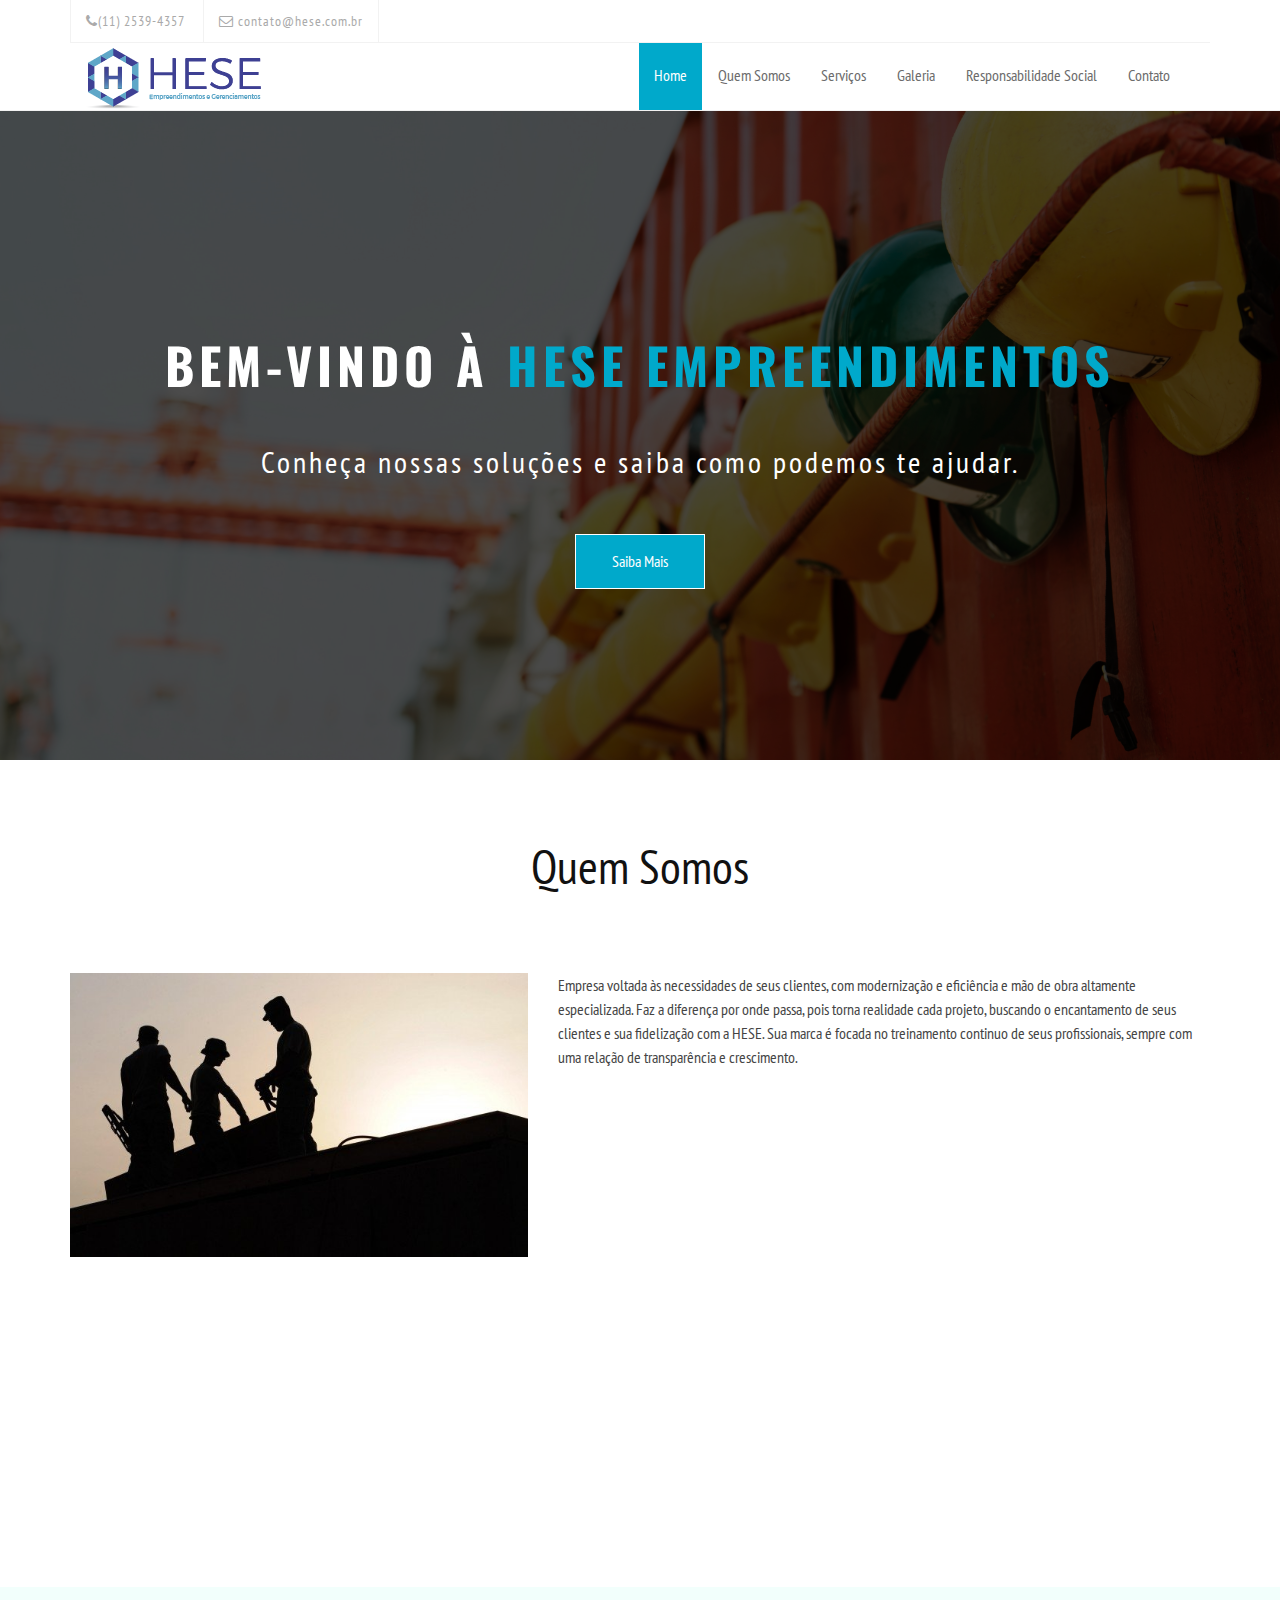
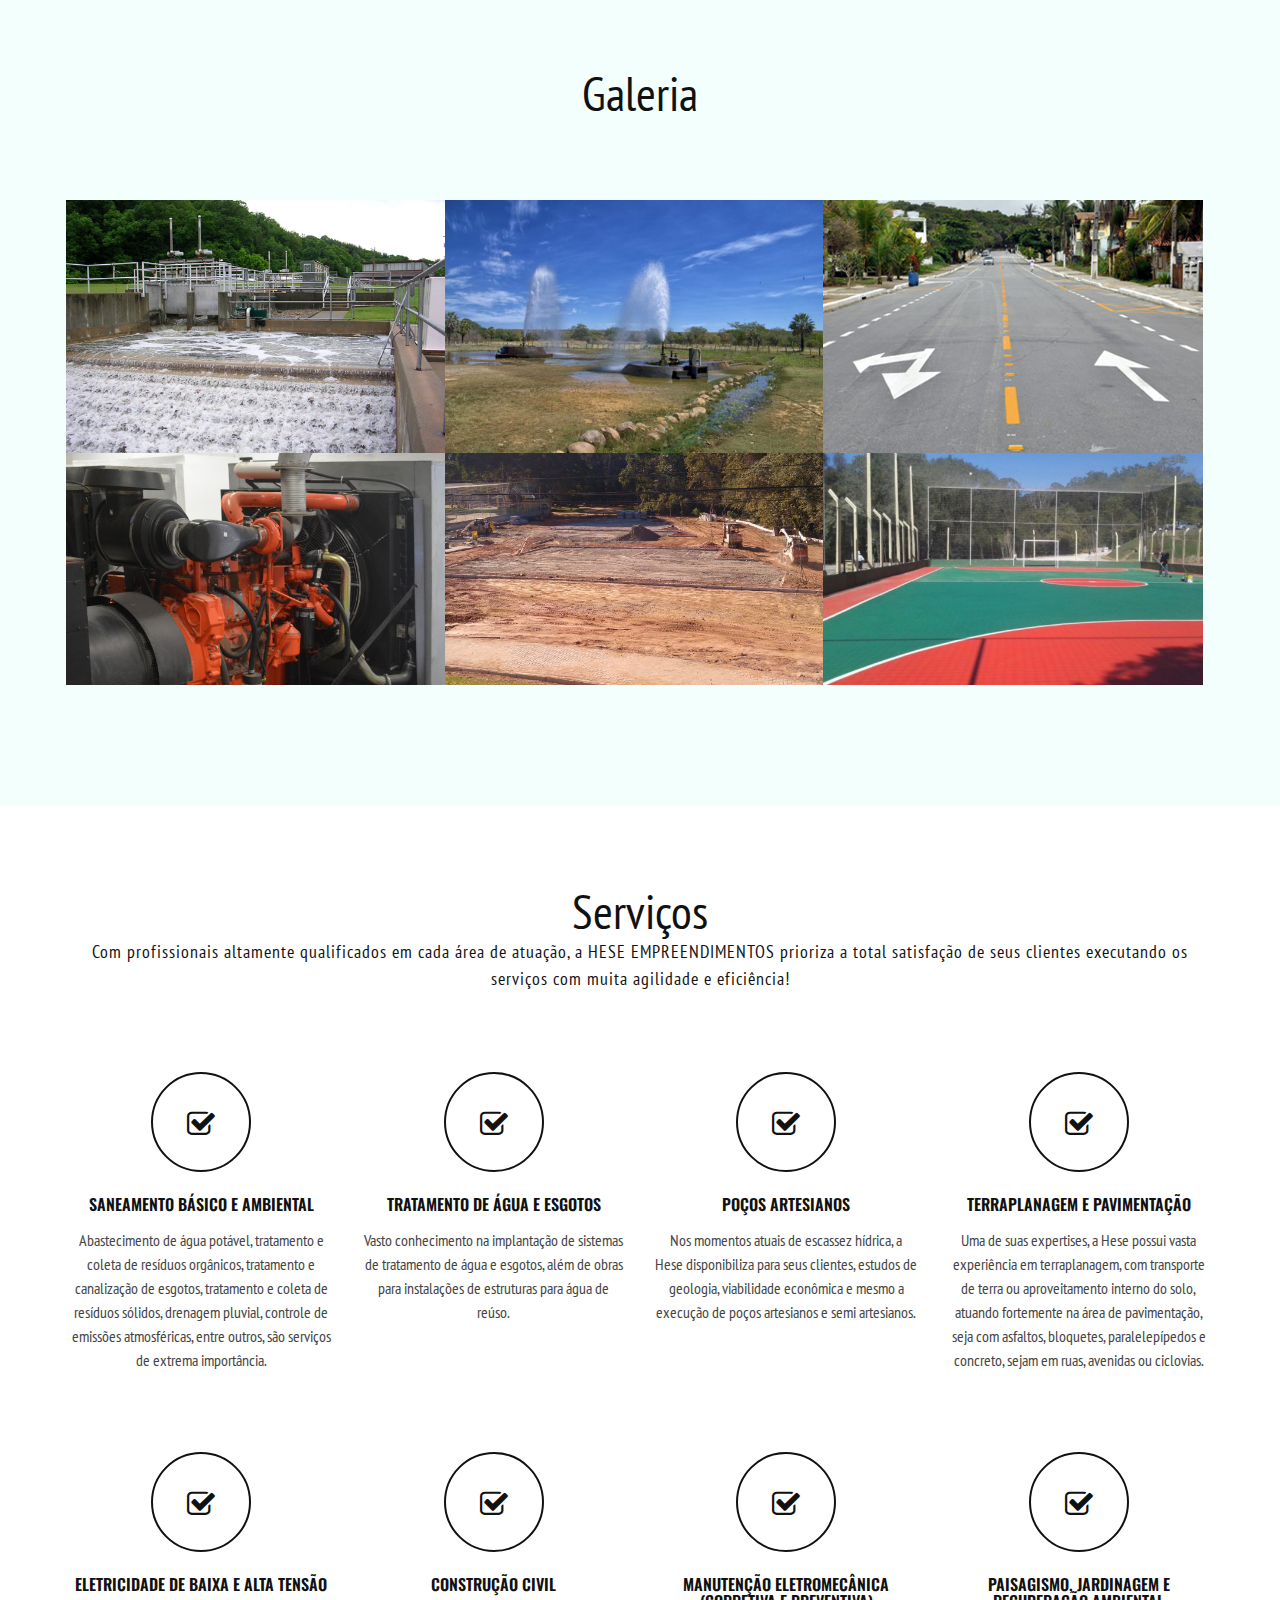
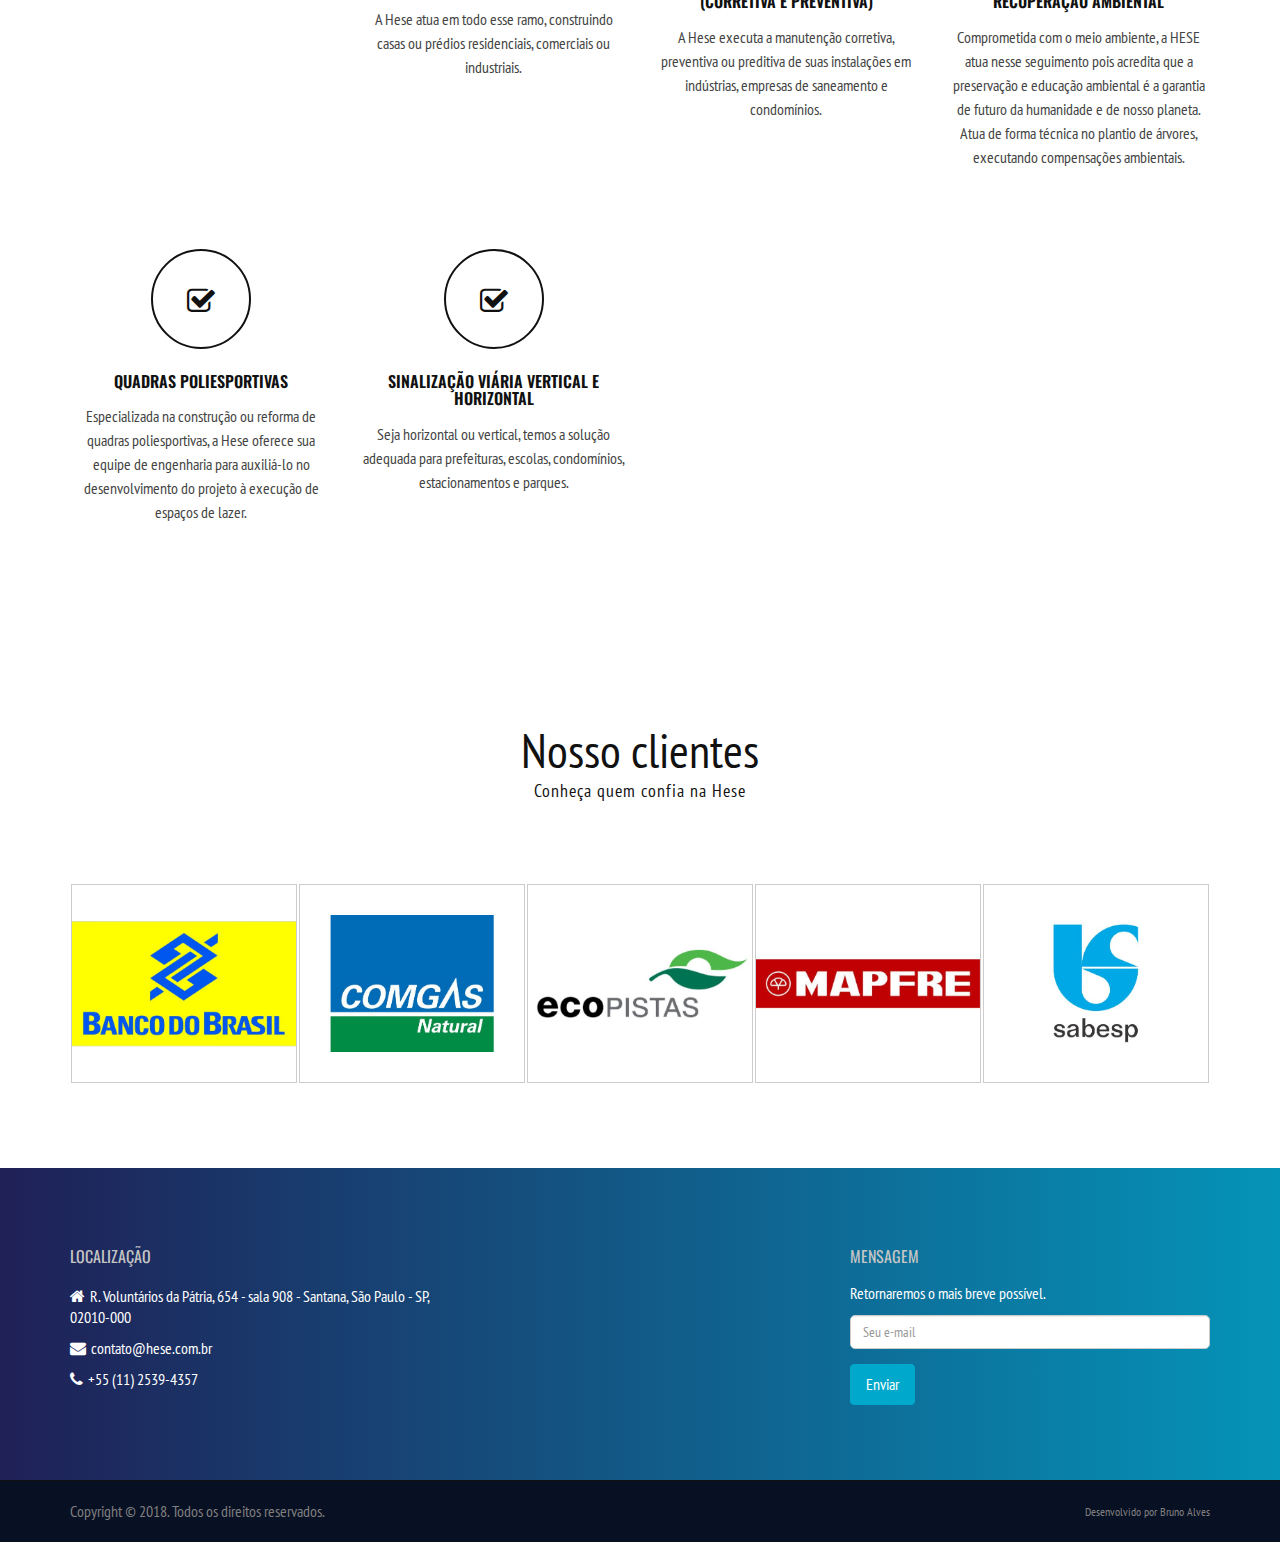
==== commit ef9ae768: "Init repo" ====
--- a/index.html
+++ b/index.html
@@ -308,45 +308,44 @@
                 <div class="col-md-3">
                     <div class="services-post">
                         <div class="icon"><i class="fa fa-check-square-o"></i></div>
+                        <h2>Eletricidade de Baixa e Alta Tensão</h2>
+                        <!-- <p>Donec odio. Quisque volutpat mattis eros. Nullam malesuada </p> -->
+                    </div>
+                </div>
+                <div class="col-md-3">
+                    <div class="services-post">
+                        <div class="icon"><i class="fa fa-check-square-o"></i></div>
+                        <h2>Construção Civil</h2>
+                        <p>A Hese atua em todo esse ramo, construindo casas ou prédios residenciais, comerciais ou industriais.</p>
+                    </div>
+                </div>
+                <div class="col-md-3">
+                    <div class="services-post">
+                        <div class="icon"><i class="fa fa-check-square-o"></i></div>
+                        <h2>Manutenção Eletromecânica (Corretiva e Preventiva)</h2>
+                        <p>A Hese executa a manutenção corretiva, preventiva ou preditiva de suas instalações em indústrias, empresas de saneamento e condomínios.</p>
+                    </div>
+                </div>
+                <div class="col-md-3">
+                    <div class="services-post">
+                        <div class="icon"><i class="fa fa-check-square-o"></i></div>
+                        <h2>Paisagismo, Jardinagem e Recuperação Ambiental</h2>
+                        <p>Comprometida com o meio ambiente, a HESE atua nesse seguimento pois acredita que a preservação e educação ambiental é a garantia de futuro da humanidade e de nosso planeta. Atua de forma técnica no plantio de árvores, executando compensações ambientais.</p>
+                    </div>
+                </div>
+                <div class="col-md-3">
+                    <div class="services-post">
+                        <div class="icon"><i class="fa fa-check-square-o"></i></div>
+                        <h2>Quadras Poliesportivas</h2>
+                        <p>Especializada na construção ou reforma de quadras poliesportivas, a Hese oferece sua equipe de engenharia para auxiliá-lo no desenvolvimento do projeto à execução de espaços de lazer.</p>
+                    </div>
+                </div>
+                <div class="col-md-3">
+                    <div class="services-post">
+                        <div class="icon"><i class="fa fa-check-square-o"></i></div>
                         <h2>Sinalização Viária Vertical e Horizontal</h2>
                         <p>Seja horizontal ou vertical, temos a solução adequada para prefeituras, escolas, condomínios, estacionamentos e parques.</p>
                     </div>
-                </div>
-                <div class="col-md-3">
-                    <div class="services-post">
-                        <div class="icon"><i class="fa fa-check-square-o"></i></div>
-                        <h2>Construção Civil</h2>
-                        <p>A Hese atua em todo esse ramo, construindo casas ou prédios residenciais, comerciais ou industriais.</p>
-                    </div>
-                </div>
-                <div class="col-md-3">
-                    <div class="services-post">
-                        <div class="icon"><i class="fa fa-check-square-o"></i></div>
-                        <h2>Manutenção Eletromecânica (Corretiva e Preventiva)</h2>
-                        <p>A Hese executa a manutenção corretiva, preventiva ou preditiva de suas instalações em indústrias, empresas de saneamento e condomínios.</p>
-                    </div>
-                </div>
-                <div class="col-md-3">
-                    <div class="services-post">
-                        <div class="icon"><i class="fa fa-check-square-o"></i></div>
-                        <h2>Paisagismo, Jardinagem e Recuperação Ambiental</h2>
-                        <p>Comprometida com o meio ambiente, a HESE atua nesse seguimento pois acredita que a preservação e educação ambiental é a garantia de futuro da humanidade e de nosso planeta. Atua de forma técnica no plantio de árvores, executando compensações ambientais.</p>
-                    </div>
-                </div>
-                <div class="col-md-3">
-                    <div class="services-post">
-                        <div class="icon"><i class="fa fa-check-square-o"></i></div>
-                        <h2>Quadras Poliesportivas</h2>
-                        <p>Especializada na construção ou reforma de quadras poliesportivas, a Hese oferece sua equipe de engenharia para auxiliá-lo no desenvolvimento do projeto à execução de espaços de lazer.</p>
-                    </div>
-                </div>
-                <div class="col-md-3">
-                    <div class="services-post">
-                        <div class="icon"><i class="fa fa-check-square-o"></i></div>
-                        <h2>Eletricidade de Baixa e Alta Tensão</h2>
-                        <!-- <p>Donec odio. Quisque volutpat mattis eros. Nullam malesuada </p> -->
-                    </div>
-                    
                 </div>
             </div>
         </div>
--- a/asset/css/style.css
+++ b/asset/css/style.css
@@ -1081,7 +1081,6 @@
   text-transform: uppercase;
   font-size: 16px;
   font-weight: 600;
-  line-height: 25px;
 }
 
 
